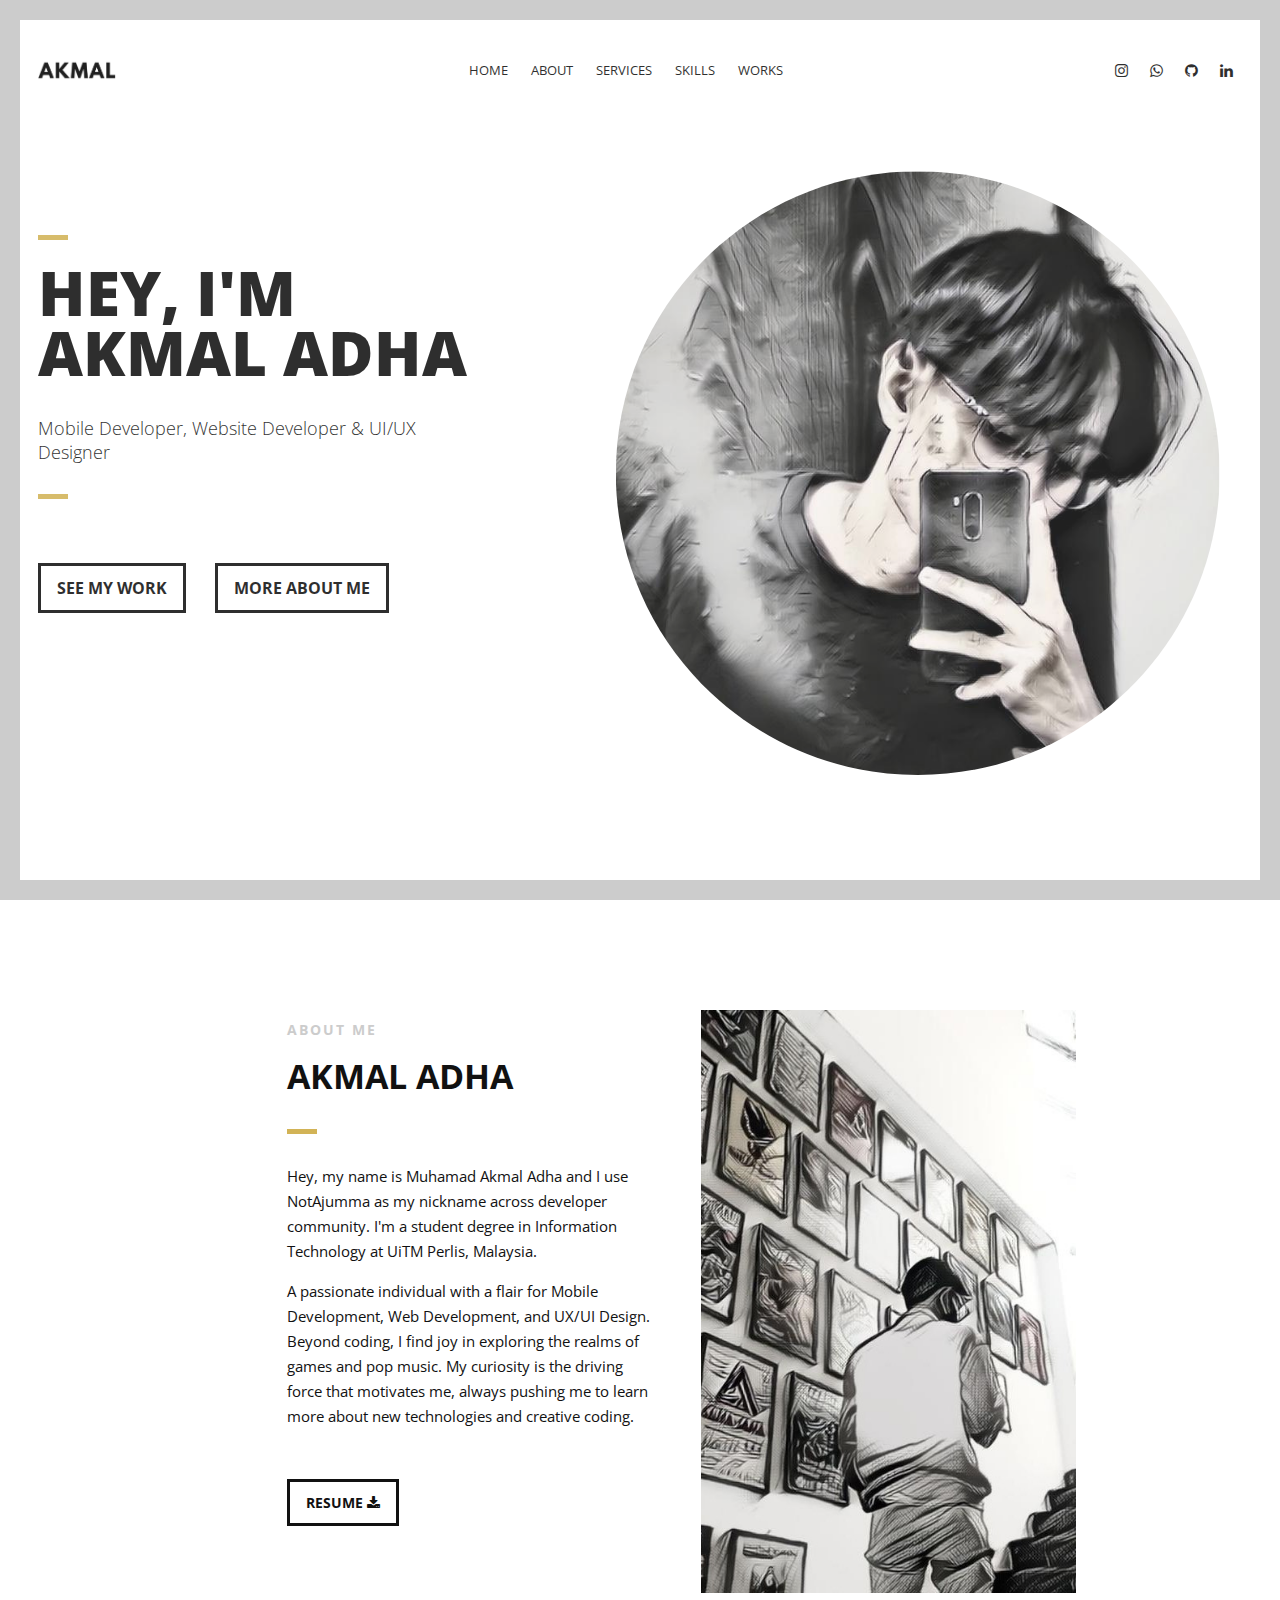
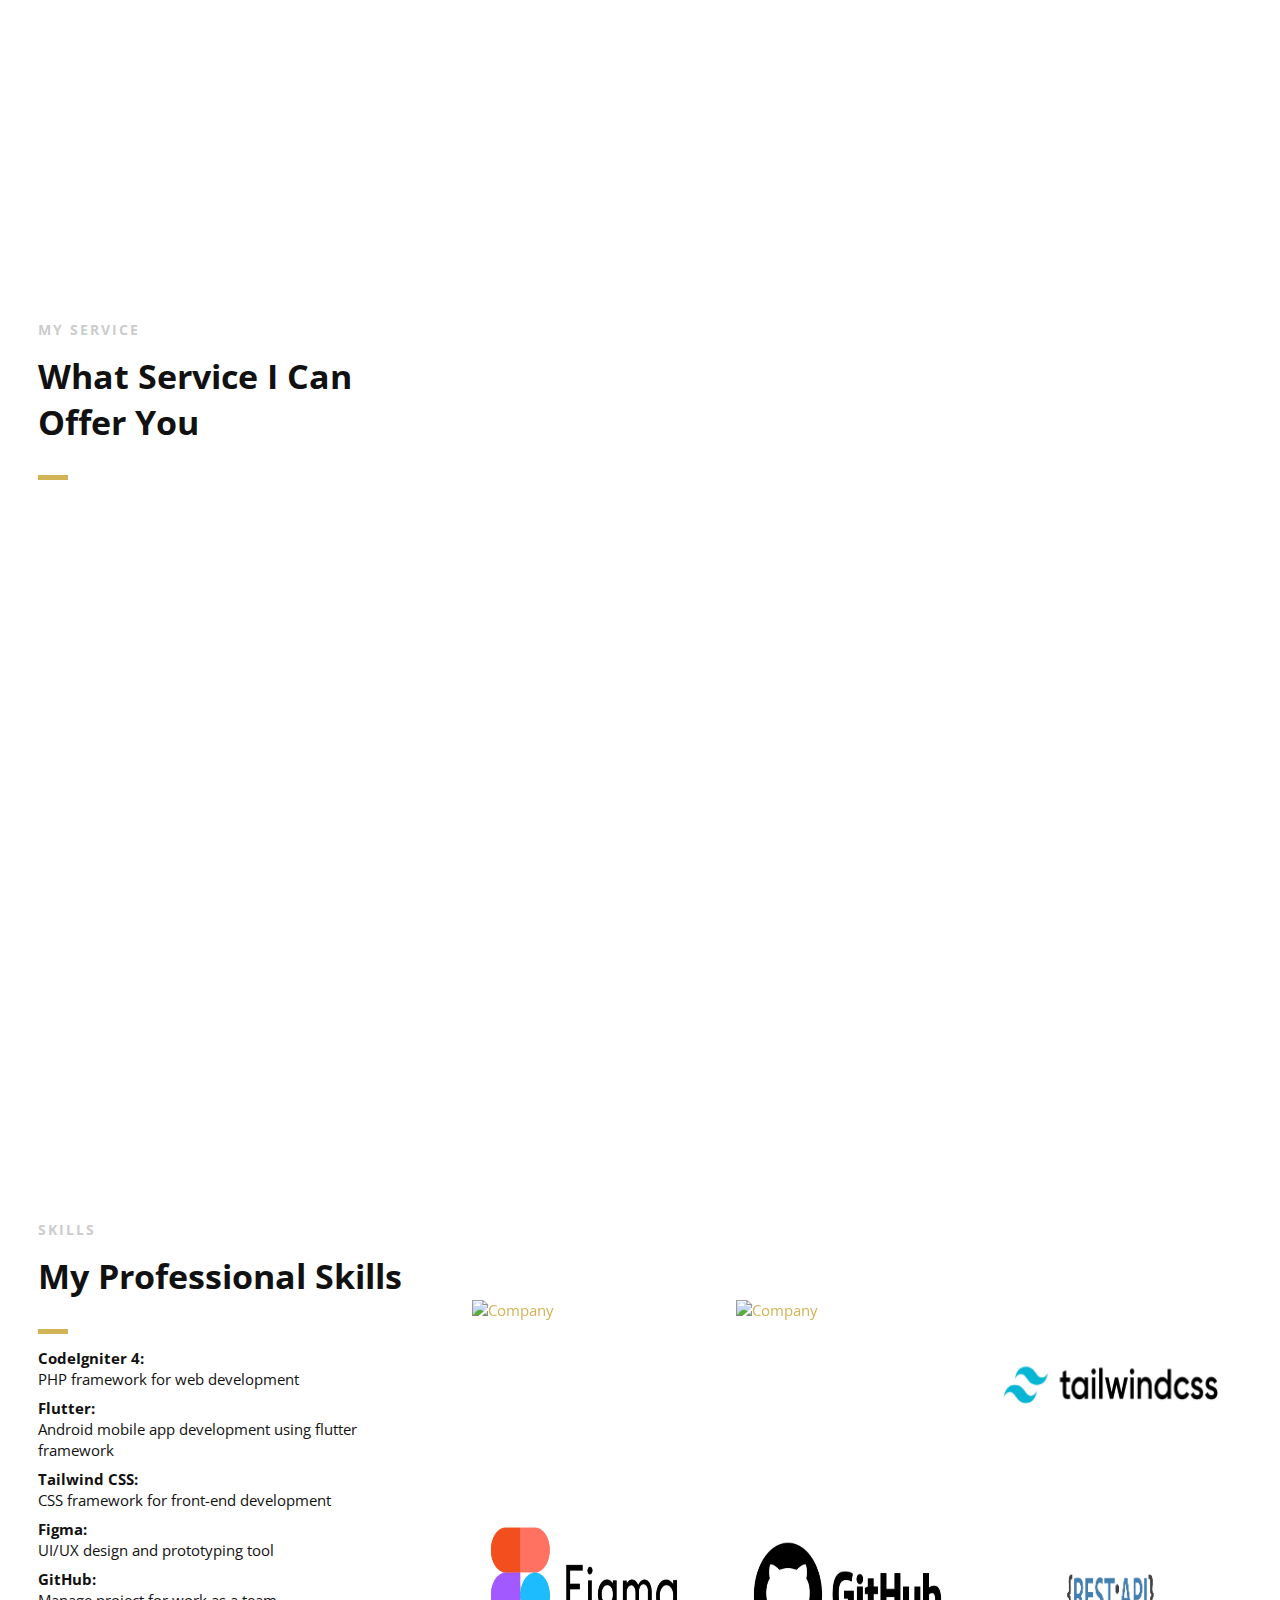
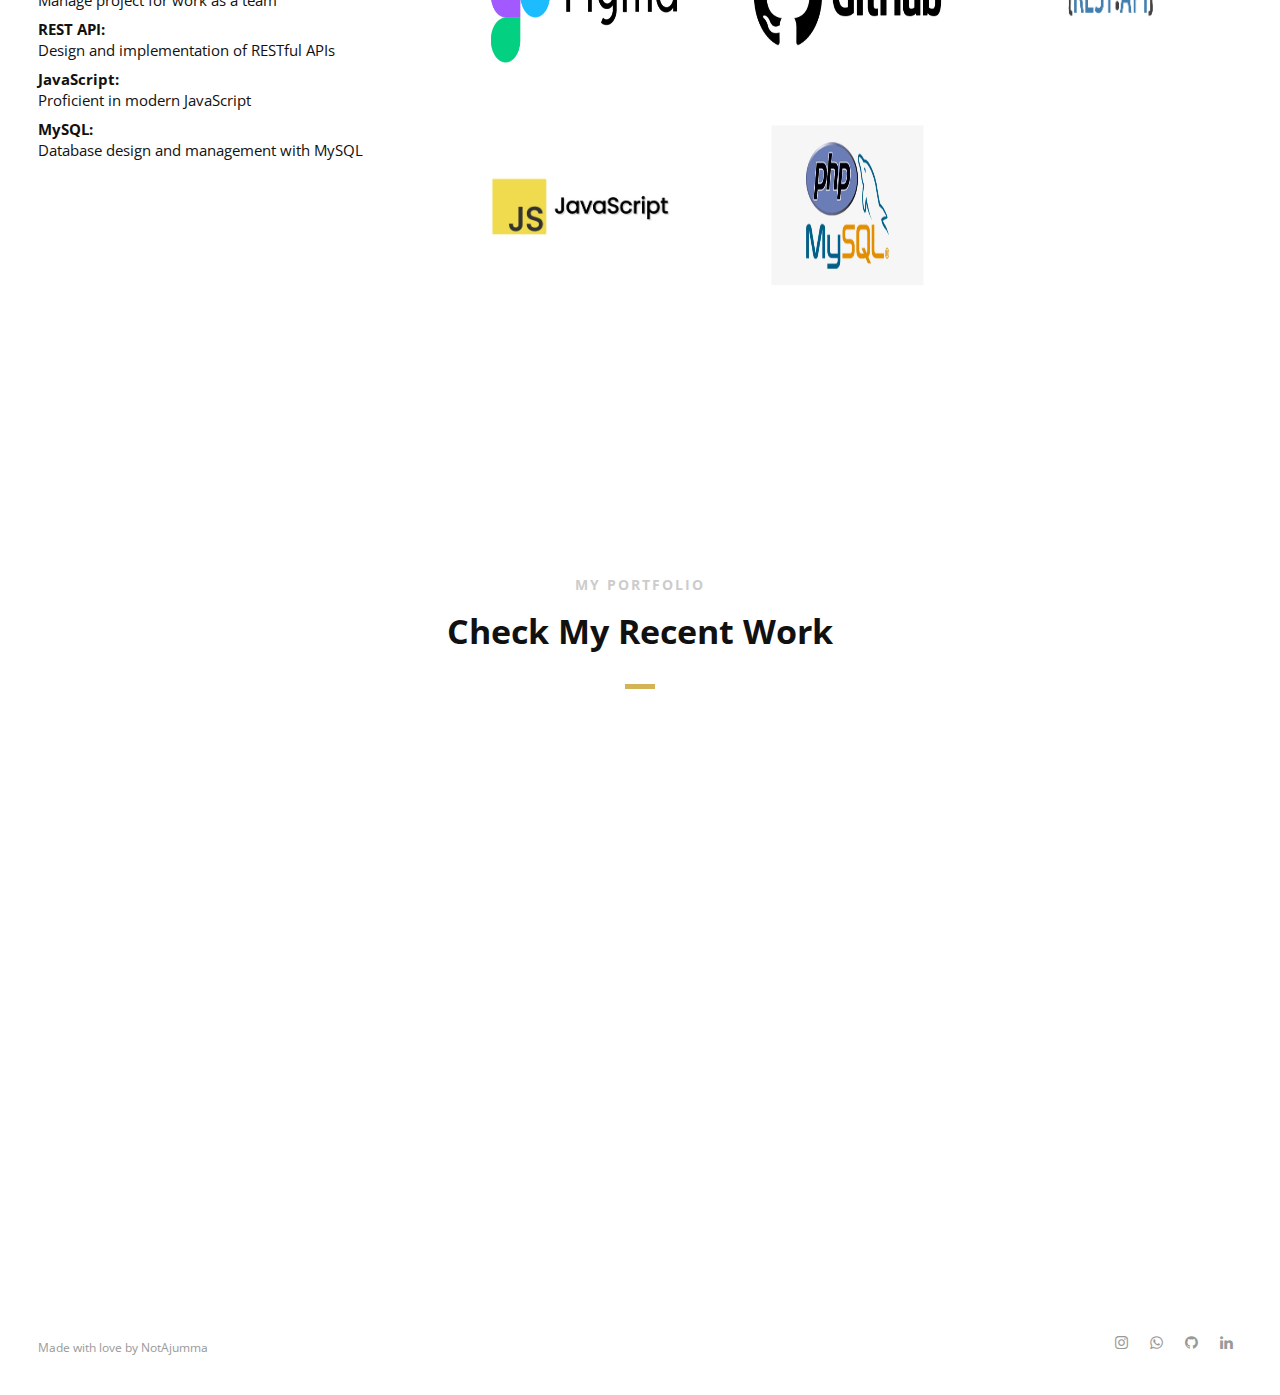
==== index.html @ bcce7d69 "update skill" ====
<!DOCTYPE html>
<html>
  <head lang="en">
    <meta charset="UTF-8" />

    <!--Page Title-->
    <title>Akmal Adha - Portfolio</title>

    <!--Meta Keywords and Description-->
    <meta name="keywords" content="" />
    <meta name="description" content="" />
    <meta
      name="viewport"
      content="width=device-width, initial-scale=1.0, user-scalable=no"
    />

    <!--Favicon-->
    <link rel="shortcut icon" href="images/favicon.ico" title="Favicon" />

    <!-- Main CSS Files -->
    <link rel="stylesheet" href="css/style.css" />

    <!-- Namari Color CSS -->
    <link rel="stylesheet" href="css/namari-color.css" />

    <!--Icon Fonts - Font Awesome Icons-->
    <link rel="stylesheet" href="css/font-awesome.min.css" />

    <!-- Animate CSS-->
    <link href="css/animate.css" rel="stylesheet" type="text/css" />

    <!--Google Webfonts-->
    <link
      href="https://fonts.googleapis.com/css?family=Open+Sans:400,300,600,700,800"
      rel="stylesheet"
      type="text/css"
    />
    <style>
      #banner,
      #about,
      #service,
      #skills,
      #works {
        height: 100vh;
      }

      .image-container {
        position: relative;
        overflow: hidden;
      }

      .image-overlay {
        position: absolute;
        top: 50%;
        left: 50%;
        transform: translate(-50%, -50%);
        opacity: 0;
        background-color: rgba(
          0,
          0,
          0,
          0.8
        ); /* Adjust background color and opacity as needed */
        padding: 120px;
        text-align: center;
        transition: opacity 0.3s ease-in-out;
      }

      .image-container:hover .image-overlay {
        opacity: 1;
      }

      .image-name {
        margin: 0;
        font-size: 18px;
        font-weight: bold;
        color: #ffffff; /* Adjust text color as needed */
      }
      .skills-list {
        list-style-type: none;
        padding: 0;
      }

      .skills-list li {
        display: flex;
        flex-direction: column;
        margin-bottom: 8px; /* Adjust the space between list items */
        line-height: 1.4; /* Adjust the space between words */
      }

      .skills-list li strong {
        font-weight: bold; /* Make the skill names bold */
      }

      .col-3 {
        position: relative;
      }

      .client-overlay {
        position: absolute;
        top: 50%;
        left: 50%;
        transform: translate(-50%, -50%);
        background-color: rgba(0, 0, 0, 0.871);
        color: white;
        text-align: center;
        opacity: 0;
        transition: opacity 0.3s ease-in-out;
        padding: 10px;
        box-sizing: border-box;
        width: 100%;
      }

      .col-3:hover .client-overlay {
        opacity: 1;
      }
    </style>
  </head>
  <body>
    <!-- Preloader -->
    <div id="preloader">
      <div id="status" class="la-ball-triangle-path">
        <div></div>
        <div></div>
        <div></div>
      </div>
    </div>
    <!--End of Preloader-->

    <div class="page-border" data-wow-duration="0.7s" data-wow-delay="0.2s">
      <div
        class="top-border wow fadeInDown animated"
        style="visibility: visible; animation-name: fadeInDown"
      ></div>
      <div
        class="right-border wow fadeInRight animated"
        style="visibility: visible; animation-name: fadeInRight"
      ></div>
      <div
        class="bottom-border wow fadeInUp animated"
        style="visibility: visible; animation-name: fadeInUp"
      ></div>
      <div
        class="left-border wow fadeInLeft animated"
        style="visibility: visible; animation-name: fadeInLeft"
      ></div>
    </div>

    <div id="wrapper">
      <header id="banner" class="scrollto clearfix" data-enllax-ratio=".5">
        <div id="header" class="nav-collapse">
          <div class="row clearfix">
            <div class="col-1">
              <!--Logo-->
              <div id="logo">
                <!--Logo that is shown on the banner-->
                <img
                  src="fonts/Akmal2.png"
                  id="banner-logo"
                  alt="Landing Page"
                />
                <!--End of Banner Logo-->

                <!--The Logo that is shown on the sticky Navigation Bar-->
                <img
                  src="images/logo-2.png"
                  id="navigation-logo"
                  alt="Landing Page"
                />
                <!--End of Navigation Logo-->
              </div>
              <!--End of Logo-->

              <aside>
                <!--Social Icons in Header-->
                <ul class="social-icons">
                  <li>
                    <a
                      target="_blank"
                      title="Instagram"
                      href="https://www.instagram.com/akmaladha_/"
                    >
                      <i class="fa fa-instagram fa-1x"></i
                      ><span>Instagram</span>
                    </a>
                  </li>
                  <li>
                    <a
                      target="_blank"
                      title="Whatsapp"
                      href="https://wa.me/601123053082"
                    >
                      <i class="fa fa-whatsapp fa-1x"></i><span>Whats App</span>
                    </a>
                  </li>
                  <li>
                    <a
                      target="_blank"
                      title="Github"
                      href="https://github.com/NotAjumma"
                    >
                      <i class="fa fa-github fa-1x"></i><span>GitHub</span>
                    </a>
                  </li>
                  <li>
                    <a
                      target="_blank"
                      title="Linkedin"
                      href="https://linkedin.com/in/muhammad-akmal-9124642a6"
                    >
                      <i class="fa fa-linkedin fa-1x"></i><span>LinkedIn</span>
                    </a>
                  </li>
                </ul>
                <!--End of Social Icons in Header-->
              </aside>

              <!--Main Navigation-->
              <nav id="nav-main">
                <ul>
                  <li>
                    <a href="#banner">Home</a>
                  </li>
                  <li>
                    <a href="#about">About</a>
                  </li>
                  <li>
                    <a href="#service">Services</a>
                  </li>
                  <li>
                    <a href="#skills">Skills</a>
                  </li>
                  <li>
                    <a href="#works">Works</a>
                  </li>
                </ul>
              </nav>
              <!--End of Main Navigation-->

              <div id="nav-trigger"><span></span></div>
              <nav id="nav-mobile"></nav>
            </div>
          </div>
        </div>
        <!--End of Header-->

        <!--Banner Content-->
        <div id="banner-content" class="row clearfix">
          <div class="col-38">
            <div class="section-heading">
              <h1>HEY, I'M AKMAL ADHA</h1>
              <h2>Mobile Developer, Website Developer & UI/UX Designer</h2>
            </div>

            <!--Call to Action-->
            <a href="#works" class="button">SEE MY WORK</a>
            <a href="#about" class="button" style="margin-left: 25px"
              >MORE ABOUT ME</a
            >
            <!--End Call to Action-->
          </div>
        </div>
        <!--End of Row-->
      </header>

      <!--Content Section-->
      <div id="about" class="scrollto clearfix">
        <div class="row no-padding-bottom clearfix">
          <!--Content Left Side-->
          <div class="col-5">
            <!--User Testimonial-->
            <blockquote class="testimonial text-right bigtest">
              <!-- <q
                >Lorem ipsum dolor sit amet, consectetur adipiscing elit, sed do
                eiusmod tempor incididunt ut labore et dolore magna aliqua</q
              >
              <footer>— John Doe, Happy Customer</footer> -->
            </blockquote>
            <!-- End of Testimonial-->
          </div>
          <!--End Content Left Side-->

          <!--Content of the Right Side-->
          <div class="col-3">
            <div class="section-heading">
              <h3>ABOUT ME</h3>
              <h2 class="section-title">AKMAL ADHA</h2>
              <p class="section-subtitle"></p>
            </div>
            <p>
              Hey, my name is Muhamad Akmal Adha and I use NotAjumma as my
              nickname across developer community. I'm a student degree in
              Information Technology at UiTM Perlis, Malaysia.
            </p>
            <p>
              A passionate individual with a flair for Mobile Development, Web
              Development, and UX/UI Design. Beyond coding, I find joy in
              exploring the realms of games and pop music. My curiosity is the
              driving force that motivates me, always pushing me to learn more
              about new technologies and creative coding.
            </p>
            <!-- Just replace the Video ID "UYJ5IjBRlW8" with the ID of your video on YouTube (Found within the URL) -->
            <a
              href="file/Resume-MuhamadAkmalAdha.pdf"
              target="_blank"
              class="button"
            >
              <!-- Specify the desired file name for the downloaded file -->
              RESUME
              <i class="fa fa-download" aria-hidden="true"></i>
            </a>
          </div>
          <!--End Content Right Side-->

          <div class="col-3">
            <img src="images/user-images/akmalberdiri2.jpeg" alt="About" />
          </div>
        </div>
      </div>
      <!--End of Content Section-->

      <!--Main Content Area-->
      <main id="content">
        <!--Introduction-->
        <section id="service" class="introduction scrollto">
          <div class="row clearfix">
            <div class="col-3">
              <div class="section-heading">
                <h3>MY SERVICE</h3>
                <h2 class="section-title">What Service I Can Offer You</h2>
                <p class="section-subtitle"></p>
              </div>
            </div>

            <div class="col-2-3">
              <!--Icon Block-->
              <div
                class="col-2 icon-block icon-top wow fadeInUp"
                data-wow-delay="0.1s"
              >
                <!--Icon-->
                <div class="icon">
                  <i class="fa fa-html5 fa-2x"></i>
                </div>
                <!--Icon Block Description-->
                <div class="icon-block-description">
                  <h4>Web Development</h4>
                  <p>
                    Utilizing the power of CodeIgniter 4 and API Rest, I
                    specialize in crafting robust and scalable web solutions,
                    ensuring efficiency and performance in every project.
                  </p>
                </div>
              </div>
              <!--End of Icon Block-->

              <!--Icon Block-->
              <div
                class="col-2 icon-block icon-top wow fadeInUp"
                data-wow-delay="0.3s"
              >
                <!--Icon-->
                <div class="icon">
                  <i class="fa fa-tablet fa-2x"></i>
                </div>
                <!--Icon Block Description-->
                <div class="icon-block-description">
                  <h4>Mobile Development</h4>
                  <p>
                    Proficient in Android app development using Flutter
                    framework, and integration with Firebase for real-time
                    database and authentication, creating dynamic and
                    cross-platform mobile applications.
                  </p>
                </div>
              </div>
              <!--End of Icon Block-->

              <!--Icon Block-->
              <div
                class="col-2 icon-block icon-top wow fadeInUp"
                data-wow-delay="0.5s"
              >
                <!--Icon-->
                <div class="icon">
                  <i class="fa fa-bolt fa-2x"></i>
                </div>
                <!--Icon Block Description-->
                <div class="icon-block-description">
                  <h4>UI/UX Design</h4>
                  <p>
                    Transforming ideas into visually appealing and user-friendly
                    interfaces using Figma, I focus on creating seamless and
                    delightful user experiences across various platforms.
                  </p>
                </div>
              </div>
              <!--End of Icon Block-->

              <!--Icon Block-->
              <div
                class="col-2 icon-block icon-top wow fadeInUp"
                data-wow-delay="0.5s"
              >
                <!--Icon-->
                <div class="icon">
                  <i class="fa fa-rocket fa-2x"></i>
                </div>
                <!--Icon Block Description-->
                <div class="icon-block-description">
                  <h4>Parallax Effect</h4>
                  <p>
                    Id porro tritani recusabo usu, eum intellegam consequuntur
                    et. Fugit debet ea sit, an pro nemore vivendum
                  </p>
                </div>
              </div>
              <!--End of Icon Block-->
            </div>
          </div>
        </section>
        <!--End of Introduction-->

        <!--Clients-->
        <section id="skills" class="scrollto clearfix">
          <div class="row clearfix">
            <div class="col-3">
              <div class="section-heading">
                <h3>SKILLS</h3>
                <h2 class="section-title">My Professional Skills</h2>
                <!-- <p class="section-subtitle"></p> -->
                <ul class="skills-list">
                  <li>
                    <strong>CodeIgniter 4:</strong> PHP framework for web
                    development
                  </li>
                  <li>
                    <strong>Flutter:</strong> Android mobile app development
                    using flutter framework
                  </li>
                  <li>
                    <strong>Tailwind CSS:</strong> CSS framework for front-end
                    development
                  </li>
                  <li>
                    <strong>Figma:</strong> UI/UX design and prototyping tool
                  </li>
                  <li>
                    <strong>GitHub:</strong> Manage project for work as a team
                  </li>
                  <li>
                    <strong>REST API:</strong> Design and implementation of
                    RESTful APIs
                  </li>
                  <li>
                    <strong>JavaScript:</strong> Proficient in modern JavaScript
                  </li>
                  <li>
                    <strong>MySQL:</strong> Database design and management with
                    MySQL
                  </li>
                </ul>
              </div>
            </div>

            <div class="col-2-3" style="margin-top: 70px">
              <a href="#" class="col-3">
                <img
                  src="https://logowik.com/content/uploads/images/codeigniter-new6422.logowik.com.webp"
                  alt="Company"
                  style="height: 170px"
                />
                <div class="client-overlay">
                  <span
                    >Codelgniter 4<br />
                    (Excellent)</span
                  >
                </div>
              </a>
              <a href="#" class="col-3">
                <img
                  src="https://docs.flutter.dev/assets/images/flutter-logo-sharing.png"
                  alt="Company"
                  style="height: 170px"
                />
                <div class="client-overlay">
                  <span
                    >FLutter<br />
                    (Intermediate)</span
                  >
                </div>
              </a>
              <a href="#" class="col-3">
                <img
                  src="images/skill-logo/tailwind.png"
                  alt="Company"
                  style="height: 170px"
                />
                <div class="client-overlay">
                  <span
                    >Tailwind CSS<br />
                    (Basic)</span
                  >
                </div>
              </a>

              <a href="#" class="col-3">
                <img
                  src="images/skill-logo/figma.png"
                  alt="Company"
                  style="height: 170px"
                />
                <div class="client-overlay">
                  <span
                    >Figma<br />
                    (Excellent)</span
                  >
                </div>
              </a>
              <a href="#" class="col-3">
                <img
                  src="images/skill-logo/github.jpg"
                  alt="Company"
                  style="height: 170px"
                />
                <div class="client-overlay">
                  <span
                    >GitHub<br />
                    (Excellent)</span
                  >
                </div>
              </a>
              <a href="#" class="col-3">
                <img
                  src="images/skill-logo/rest.png"
                  alt="Company"
                  style="height: 170px"
                />
                <div class="client-overlay">
                  <span
                    >Rest API<br />
                    (Intermediate)</span
                  >
                </div>
              </a>
              <a href="#" class="col-3">
                <img
                  src="images/skill-logo/js.jpg"
                  alt="Company"
                  style="height: 170px"
                />
                <div class="client-overlay">
                  <span
                    >Javascript<br />
                    (Excellent)</span
                  >
                </div>
              </a>
              <a href="#" class="col-3">
                <img
                  src="images/skill-logo/php.png"
                  alt="Company"
                  style="height: 170px"
                />
                <div class="client-overlay">
                  <span
                    >Php & MySQL<br />
                    (Excellent)</span
                  >
                </div>
              </a>
            </div>
          </div>
        </section>
        <!--End of Clients-->

        <!--Gallery-->

        <aside id="works" class="row text-center scrollto clearfix">
          <div class="row clearfixs">
            <div class="section-heading">
              <h3>MY PORTFOLIO</h3>
              <h2 class="section-title">Check My Recent Work</h2>
            </div>

            <a
              href="melody.html"
              class="col-3 wow fadeIn"
              data-wow-delay="0.1s"
              target="_blank"
              style="background-color: #520c60; padding: 20px 0"
            >
              <div class="image-container">
                <img
                  src="images/logo_work/melody.png"
                  style="height: 203px"
                  alt="Landing Page"
                />
                <div class="image-overlay">
                  <p class="image-name">Melody</p>
                </div>
              </div>
            </a>

            <a
              href="smashon.html"
              target="_blank"
              class="col-3 wow fadeIn"
              data-wow-delay="0.1s"
              style="background-color: #9881f5; padding: 20px 0"
            >
              <div class="image-container">
                <img
                  src="images/logo_work/smashon.png"
                  style="height: 203px"
                  alt="Landing Page"
                />
                <div class="image-overlay">
                  <p class="image-name">SmashON</p>
                </div>
              </div>
            </a>
            <a
              href="swiftstay.html"
              target="_blank"
              class="col-3 wow fadeIn"
              data-wow-delay="0.1s"
              style="background-color: #77eb73; padding: 20px 0"
            >
              <div class="image-container">
                <img
                  src="images/logo_work/swiftstay.png"
                  style="height: 203px"
                  alt="Landing Page"
                />
                <div class="image-overlay">
                  <p class="image-name">SwiftStay</p>
                </div>
              </div>
            </a>
          </div>
        </aside>
        <!--End of Gallery-->
      </main>
      <!--End Main Content Area-->

      <!--Footer-->
      <footer id="landing-footer" class="clearfix">
        <div class="row clearfix">
          <p id="copyright" class="col-2">
            Made with love by
            <a href="https://www.shapingrain.com">NotAjumma</a>
          </p>

          <!--Social Icons in Footer-->
          <ul class="col-2 social-icons">
            <li>
              <a
                target="_blank"
                title="Facebook"
                href="https://www.instagram.com/akmaladha_/"
              >
                <i class="fa fa-instagram fa-1x"></i><span>Instagram</span>
              </a>
            </li>
            <li>
              <a
                target="_blank"
                title="Twitter"
                href="https://wa.me/601123053082"
              >
                <i class="fa fa-whatsapp fa-1x"></i><span>Whats App</span>
              </a>
            </li>
            <li>
              <a
                target="_blank"
                title="Google+"
                href="https://github.com/NotAjumma"
              >
                <i class="fa fa-github fa-1x"></i><span>GitHub</span>
              </a>
            </li>

            <li>
              <a
                target="_blank"
                title="Linkedin"
                href="https://linkedin.com/in/muhammad-akmal-9124642a6"
              >
                <i class="fa fa-linkedin fa-1x"></i><span>LinkedIn</span>
              </a>
            </li>
          </ul>
          <!--End of Social Icons in Footer-->
        </div>
      </footer>
      <!--End of Footer-->
    </div>

    <!-- Include JavaScript resources -->
    <script src="js/jquery.1.8.3.min.js"></script>
    <script src="js/wow.min.js"></script>
    <script src="js/featherlight.min.js"></script>
    <script src="js/featherlight.gallery.min.js"></script>
    <script src="js/jquery.enllax.min.js"></script>
    <script src="js/jquery.scrollUp.min.js"></script>
    <script src="js/jquery.easing.min.js"></script>
    <script src="js/jquery.stickyNavbar.min.js"></script>
    <script src="js/jquery.waypoints.min.js"></script>
    <script src="js/images-loaded.min.js"></script>
    <script src="js/lightbox.min.js"></script>
    <script src="js/site.js"></script>
  </body>
</html>
---- css/style.css ----
/* Namari Landing Page v.1.1.0 Style Index - a free landing page by shapingrain.com

1. Default and Reset styles
- 1.1 Input Elements
2. Global elements
- 2.1 Header
- 2.2 Logo
- 2.3 Buttons
- 2.4 Navigation
- 2.5 Social Elements
- 2.6 Images
3. Fonts and Headings
4. Banner
- 4.1 SignUp Form
5. Content Elements
- 5.1 Icons
- 5.2 Parallax Elements
- 5.3 Divider
6. Landing Page Sections
- 6.1 Features
- 6.2 Testimonials
- 6.3 Gallery
- 6.4 Video
- 6.5 Clients
- 6.6 Pricing Table
7. Footer


/*------------------------------------------------------------------------------------------*/
/* 1. Defaults & Reset of specific styles across browsers */
/*------------------------------------------------------------------------------------------*/

*, *:before, *:after {
    -webkit-box-sizing: border-box;
    -moz-box-sizing: border-box;
    box-sizing: border-box;
}

body, div, dl, dt, dd, ul, ol, li, h1, h2, h3, h4, h5, h6, pre, form, blockquote, th, td {
    margin: 0;
    padding: 0;
    direction: ltr;
}

body {
    margin: 0;
    padding: 0;
    -webkit-font-smoothing: antialiased;
    overflow-x: hidden;
}

p {
    line-height: 25px;
}

.row img {
    height: auto;
    max-width: 100%;
}

a {
    text-decoration: none;
    line-height: inherit;
    -webkit-transition: opacity 0.3s ease-out;
    -moz-transition: opacity 0.3s ease-out;
    -o-transition: opacity 0.3s ease-out;
    transition: opacity 0.3s ease-out;
}

iframe {
    border: 0 !important;
}

.parallax-window {
    min-height: 400px;
    background: transparent;
}

figure {
    margin: 0;
}

/* Page Border */

.page-border {
    position: fixed;
    z-index: 999999;
    pointer-events: none;
}

.page-border .bottom-border, .page-border .left-border, .page-border .right-border, .page-border .top-border {
    background: #f3f3ef;
    position: fixed;
    z-index: 9999;
}

.page-border > .top-border, .page-border > .right-border, .page-border > .bottom-border, .page-border > .left-border {
    padding: 11px;
    background: #ccc;
}

.page-border .bottom-border, .page-border .top-border {
    width: 100%;
    padding: 10px;
    left: 0;
}

.page-border .left-border, .page-border .right-border {
    padding: 10px;
    height: 100%;
    top: 0;
}

.page-border .top-border {
    top: 0;
}

.page-border .right-border {
    right: 0;
}

.page-border .bottom-border {
    bottom: 0;
}

.page-border .left-border {
    left: 0;
}

#wrapper {
    margin:0 15px;
    padding: 15px 0;
    position: relative;
}


/* --------- 1.1 Input Elements ---------- */

input, textarea {
    border: 1px solid #e1e1e1;
    padding: 10px;
    -webkit-transition: all .3s linear;
    -moz-transition: all .3s linear;
    transition: all .3s linear;
    border-radius: 3px;
}

input {
    height: 40px;
    margin: 3px 0;
    outline: none;
    line-height: normal;
    font-size: 14px;
}

input[type="submit"] {
    cursor: pointer;
    border-style: solid;
    border-width: 2px;
    padding-top: 0;
    padding-bottom: 0;
}

select {
    border: 1px solid #e1e1e1;
    height: 40px;
    padding: 5px;
}

input:focus, textarea:focus {
    box-shadow: inset 0 1px 3px rgba(0, 0, 0, 0.1);
}

*:focus {
    outline: none;
}

/*------------------------------------------------------------------------------------------*/
/* 2. Layout Elements */
/*------------------------------------------------------------------------------------------*/

section {
    clear: both;
    overflow: hidden;
}

/* Rows and Columns */

.row {
    max-width: 1245px;
    margin: 0 auto;
    padding: 75px 0;
    position: relative;
}

.no-padding-bottom .row, .no-padding-bottom div, .no-padding-bottom.row {
    padding-bottom: 0;
}

.no-padding-top.row, .no-padding-top div {
    padding-top: 0;
}

.big-padding-top {
    padding-top: 75px !important;
}

.big-padding-bottom {
    padding-bottom: 85px !important;
}

/* Targets all elements */

[class*='col-'] {
    float: left;
    padding: 20px;
}

#clients .col-2-3 [class*='col-'] {
    padding: 0;
}

/* Clearfix */

.clearfix:after {
    content: "";
    display: table;
    clear: both;
}

/* Main Widths */

.col-1 {
    width: 100%;
}

.col-2 {
    width: 50%;
}

.col-3 {
    width: 33.33%;
}

.col-4 {
    width: 25%;
}

.col-5 {
    width: 20%;
}

.col-6 {
    width: 16.6666666667%;
}

.col-7 {
    width: 14.2857142857%;
}

.col-8 {
    width: 12.5%;
}

.col-9 {
    width: 11.1111111111%;
}

.col-10 {
    width: 10%;
}

.col-11 {
    width: 9.09090909091%;
}

.col-12 {
    width: 8.33%;
}

.col-2-3 {
    width: 66.66%;
}

.col-3-4 {
    width: 75%;
}

.col-9-10 {
    width: 90%;
}

/* Golden Ratio */
.col-61 {
    width: 61.8%;
}

.col-38 {
    width: 38.2%;
}

/* --------- 2.1 Header --------- */

#header {
    height: 71px !important;
    overflow: visible;
    z-index: 9999;
    width: 100%;
    position: absolute !important;
}

#header .row {
    padding: 0;
}

#header aside {
    text-align: right;
}

#header ul {
    text-align: center;
}

#header li {
    display: inline-block;
    list-style: none;
    margin: 0;
}

/* --------- 2.2 Logo ---------- */

#logo {
    float: left;
    height: 71px;
    line-height: 66px;
    margin-right: 15px;
}

#logo h1, #logo h2 {
    display: inline-block;
}

#banner #logo h1 {
    font-size: 28px;
    margin-right: 10px;
    font-weight: 900;
    padding: 0;
}

#logo h2 {
    font-size: 18px;
    padding: 0;
}

#logo img {
    max-height: 22px;
    vertical-align: middle;
    margin-right: 15px;
}

#navigation-logo {
    display: none;
}

.nav-solid #logo #banner-logo {
    display: none;
}

.nav-solid #logo #navigation-logo {
    display: inline-block;
}

/* --------- 2.3 Buttons ---------- */

.call-to-action {
    padding: 35px 0 35px 0;
}

/*Style*/

.button {
    font-size: 16px;
    margin: 35px 0;
    padding: 11px 16px;
    -webkit-transition: all .3s linear;
    -moz-transition: all .3s linear;
    transition: all .3s linear;
    display: inline-block;
    border-width: 3px;
    border-style: solid;
}

/* Play Button */

#video-section {
    position:relative;
}

.play-video {
    height:110px;
    position:absolute;
    top:50%;
    margin-top:-110px;
    width:100%;
}

.play-icon {
    display: inline-block;
    font-size: 0px;
    cursor: pointer;
    margin: 45px auto;
    width: 110px;
    height: 110px;
    border-radius: 50%;
    text-align: center;
    position: relative;
    z-index: 1;
}

.play-icon:after {
    pointer-events: none;
    position: absolute;
    width: 100%;
    height: 100%;
    border-radius: 50%;
    content: '';
    -webkit-box-sizing: content-box;
    -moz-box-sizing: content-box;
    box-sizing: content-box;
}

.play-icon:before {
    font-family: 'fontawesome';
    content: '\f144';
    speak: none;
    font-size: 74px;
    line-height: 110px;
    font-style: normal;
    font-weight: normal;
    font-variant: normal;
    text-transform: none;
    display: block;
    -webkit-font-smoothing: antialiased;
    color:#fff;
}

.play-video .play-icon {
    background: rgba(255, 255, 255, 0.5);
    -webkit-transition: -webkit-transform ease-out 0.3s, background 0.4s;
    -moz-transition: -moz-transform ease-out 0.3s, background 0.4s;
    transition: transform ease-out 0.3s, background 0.4s;
}

.play-video .play-icon:after {
    top: 0;
    left: 0;
    padding: 0;
    z-index: -1;
    box-shadow: 0 0 0 2px rgba(255, 255, 255, 0.1);
    opacity: 0;
    -webkit-transform: scale(0.9);
    -moz-transform: scale(0.9);
    -ms-transform: scale(0.9);
    transform: scale(0.9);
}

.play-video .play-icon:hover {
    background: rgba(255, 255, 255, 0.05);
    -webkit-transform: scale(0.93);
    -moz-transform: scale(0.93);
    -ms-transform: scale(0.93);
    transform: scale(0.93);
    color: #fff;
}


/* --------- 2.4 Navigation ---------- */

#header {
    font-size: 13px;
}

#header aside {
    float: right;
}

#header nav ul {
    text-transform: uppercase;

}

#header nav a {
    height: 71px;
    line-height: 71px;
    display: block;
    padding: 0 10px;
}

#header nav a:hover {
    opacity: 0.6;
}

/*Navigation Solid*/

#header.nav-solid [class*='col-'] {
    padding: 0 20px;
}

#header.nav-solid {
    background: #fff;
    box-shadow: 2px 0px 3px rgba(0, 0, 0, 0.2);
    position: fixed !important;
    left:0;
}

#header.nav-solid nav a {
    border-bottom: 3px solid;
    border-color: #fff;
    -webkit-transition: all 0.3s ease-out;
    -moz-transition: all 0.3s ease-out;
    -o-transition: all 0.3s ease-out;
    transition: all 0.3s ease-out;
}

#header.nav-solid nav a:hover {
    opacity: 1;
}

/* Social Elements when Solid*/

#header.nav-solid .social-icons a {
    -webkit-transition: all 0.3s ease-out;
    -moz-transition: all 0.3s ease-out;
    -o-transition: all 0.3s ease-out;
    transition: all 0.3s ease-out;
    opacity: 0.5;
}

#header.nav-solid .social-icons a:hover {
    opacity: 1;
    color: #e4473c;
}

/* Responsive Nav Styling */

#nav-trigger {
    display: none;
    text-align: right;
}

#nav-trigger span {
    display: inline-block;
    width: 38px;
    height: 71px;
    color: #111;
    cursor: pointer;
    text-transform: uppercase;
    font-size: 22px;
    text-align: center;
    border-top-right-radius: 5px;
    border-top-left-radius: 5px;
    -webkit-transition: all 0.3s ease-out;
    -moz-transition: all 0.3s ease-out;
    -o-transition: all 0.3s ease-out;
    transition: all 0.3s ease-out;
}

#nav-trigger span:after {
    font-family: "fontAwesome";
    display: inline-block;
    width: 38px;
    height: 71px;
    line-height: 75px;
    text-align: center;
    content: "\f0c9";
    border-top-right-radius: 5px;
    border-top-left-radius: 5px;
}

#nav-trigger span.open:after {
    content: "\f00d";
}

#nav-trigger span:hover, .nav-solid #nav-trigger span.open:hover, .nav-solid #nav-trigger span:hover {
    opacity: 0.6;
}

#nav-trigger span.open, #nav-trigger span.open:hover {
    color: #111;
}

.nav-solid #nav-trigger span.open:hover {
    color: #999;
}

.nav-solid #nav-trigger span {
    color: #999;
    opacity: 1;
}

nav#nav-mobile {
    position: relative;
    display: none;
}

nav#nav-mobile ul {
    display: none;
    list-style-type: none;
    position: absolute;
    left: 0;
    right: 0;
    margin-left: -20px;
    margin-right: -20px;
    padding-top: 10px;
    padding-bottom: 10px;
    text-align: center;
    background-color: #fff;
    box-shadow: 0 5px 3px rgba(0, 0, 0, 0.2);
}

nav#nav-mobile ul:after {
    display: none;
}

nav#nav-mobile li {
    margin: 0 20px;
    float: none;
    text-align: left;
    border-bottom: 1px solid #e1e1e1;
}

nav#nav-mobile li:last-child {
    border-bottom: none;
}

.nav-solid nav#nav-mobile li {
    border-top: 1px solid #e1e1e1;
    border-bottom: none;
}

nav#nav-mobile a {
    display: block;
    padding: 12px 0;
    color: #333;
    width: 100%;
    height: auto;
    line-height: normal;
    display: block;
    border-bottom: none !important;
    -webkit-transition: all 0.3s ease-out;
    -moz-transition: all 0.3s ease-out;
    -o-transition: all 0.3s ease-out;
    transition: all 0.3s ease-out;
}

nav#nav-mobile a:hover {
    background: #fafafa;
    opacity: 1;
}

/* --------- 2.5 Social Elements ---------- */

#header .col-4 {
    text-align: right;
}

.social-icons {
    display: inline-block;
    list-style: none;
}

.social-icons a {
    display: inline-block;
    width: 32px;
    text-align: center;
}

.social-icons a:hover {
    opacity: 0.7;
}

.social-icons span {
    display: none;
}

#header .social-icons {
    margin-top: 27px;
}

/* --------- 2.6 Images ---------- */

/*Alignment*/

img {
    vertical-align: top;
}

.image-center {
    display: block;
    margin: 0 auto;
}

a img {
    border: none;
    -webkit-transition: all 0.3s ease-out;
    -moz-transition: all 0.3s ease-out;
    -o-transition: all 0.3s ease-out;
    transition: all 0.3s ease-out;
    -webkit-backface-visibility: hidden;
}

a img:hover {
    opacity: 0.7;
}

/*------------------------------------------------------------------------------------------*/
/* 3. Fonts */
/*------------------------------------------------------------------------------------------*/

h1 {
    padding: 20px 0;
}

h2 {
    padding: 14px 0;
}

h3 {
    padding: 10px 0;
}

h4 {
    padding: 7px 0;
}

h5 {
    padding: 7px 0;
}

h6 {
    padding: 7px 0;
}

/* Text Alignment */

.text-left {
    text-align: left;
}

.text-center {
    text-align: center;
}

.text-right {
    text-align: right;
}

/* Section Headings */

.section-heading {
    padding: 0 0 15px 0;
}

.section-subtitle {
    font-size: 18px;
    padding-top: 0;
}

.section-heading h3 {
    font-size: 14px;
    font-weight: bold;
    color: #ccc;
    letter-spacing: 2px;
    padding-bottom: 0;
}

/*------------------------------------------------------------------------------------------*/
/* 4. Banner */
/*------------------------------------------------------------------------------------------*/

#banner {
    background-size: cover;
}

#banner-content.row {
    padding-top: 170px;
    padding-bottom: 100px;
}

#banner h1 {
    padding-top: 5%;
}

#banner .section-heading:before {
    content: "";
    display: block;
    width: 30px;
    height: 5px;
    margin-top: 30px;
}



/*------------------------------------------------------------------------------------------*/
/* 5. Content Elements */
/*------------------------------------------------------------------------------------------*/

/* --------- 5.1 Icons ---------- */

/*Font Icon sizes*/

.fa-1x {
    font-size: 15px !important;
}

/*Icon Block*/

.icon-block {
    position: relative;
}

.icon-block h4 {
    font-weight: bold;
    padding-top: 0;
}

.icon-block .icon {
    position: absolute;
}

.icon-block p {
    margin-top: 0;
}

/* Icon Left*/

.icon-left .icon {
    left: 15;
}

.icon-left .icon-block-description {
    padding-left: 53px;
}

/* Icon Right */

.icon-right .icon {
    right: 15;
}

.icon-right .icon-block-description {
    padding-right: 53px;
}

/* Icon Above */

.icon-top {
    display: block;
}

.icon-top .icon {
    position: relative;
    display: block;
}

.icon-top .icon-block-description {
    padding-top: 25px;
}

/* --------- 5.2 Parallax Elements ---------- */

.banner-parallax-1, .banner-parallax-2, .banner-parallax-3 {
    min-height: 350px;
}

/* --------- 5.3 Divider ---------- */

.divider {
    position: relative;
    width: 40%;
    height: 20px;
    line-height: 20px;
    margin: 10px auto 5px auto;
    clear: both;
    text-align: center;
}

.divider-inner {
    position: absolute;
    height: 1px;
    width: 100%;
    top: 50%;
    margin-top: -1px;
    border-top: 1px solid;
    border-color: #e1e1e1;
}

.divider i {
    background: #fff;
    position: relative;
    top: -11px;
    padding: 0 5px 0 5px;
    color: #e1e1e1;
}

/*------------------------------------------------------------------------------------------*/
/* 6. Landing Page Sections */
/*------------------------------------------------------------------------------------------*/

/* --------- 6.1 Introduction ---------- */

.introduction img.featured {
    padding: 55px 0 0 0;
}

/* --------- 6.2 Features ---------- */

.features.row {
    padding-left: 5%;
    padding-right: 5%;
}

.features div:nth-child(4) {
    clear: both;
}

/* --------- 6.3 Testimonials ---------- */

.testimonial {
    padding: 15px;
}

blockquote {
    position: relative;
}

.testimonial img {
    max-height: 120px;
    border-radius: 250em;
}

.testimonial footer {
    padding-top: 12px;
}

/* Style Classic - Avatar above Testimonial */

.testimonial.classic img {
    display: inline-block;
    margin-bottom: 25px;
}

.testimonial.classic q {
    display: block;
}

.testimonial.classic footer:before {
    display: block;
    content: "";
    width: 30px;
    height: 4px;
    margin: 10px auto 15px auto;
}

/* Style Big */

.testimonial.bigtest {
    padding-top: 0;
}

.testimonial.bigtest q {
    font-size: 22px;
}

/* --------- 6.4 Gallery ---------- */

#gallery img {
    max-height: 300px;
}

#gallery [class*='col-'] {
    padding: 0;
}

#gallery a {
    display: inline-block;
    position: relative;
    overflow: hidden;
}

#gallery a:hover img {
    opacity: 0.15;
    -moz-backface-visibility: hidden;
}

#gallery a:before {
    font-size: 2.2em;
    font-style: normal;
    font-weight: normal;
    text-align: center;
    content: "+";
    width: 70px;
    height: 70px;
    border-radius: 100em;
    display: block;
    position: absolute;
    top: 55%;
    left: 50%;
    line-height: 72px;
    margin: -35px 0 0 -35px;
    opacity: 0;
    -webkit-transition: all .2s linear;
    -moz-transition: all .2s linear;
    transition: all .2s linear;
    vertical-align: middle;
}

#gallery a:hover:before {
    opacity: 1;
    top: 50%;
    left: 50%;
}

/**
 * Featherlight – ultra slim jQuery lightbox
 * Version 1.3.3 - http://noelboss.github.io/featherlight/
 *
 * Copyright 2015, Noël Raoul Bossart (http://www.noelboss.com)
 * MIT Licensed.
**/
@media all {
    .featherlight {
        display: none;

        /* dimensions: spanning the background from edge to edge */
        position: fixed;
        top: 0;
        right: 0;
        bottom: 0;
        left: 0;
        z-index: 2147483647; /* z-index needs to be >= elements on the site. */

        /* position: centering content */
        text-align: center;

        /* insures that the ::before pseudo element doesn't force wrap with fixed width content; */
        white-space: nowrap;

        /* styling */
        cursor: pointer;
        background: #333;
        /* IE8 "hack" for nested featherlights */
        background: rgba(0, 0, 0, 0);
    }

    /* support for nested featherlights. Does not work in IE8 (use JS to fix) */
    .featherlight:last-of-type {
        background: rgba(0, 0, 0, 0.8);
    }

    .featherlight:before {
        /* position: trick to center content vertically */
        content: '';
        display: inline-block;
        height: 100%;
        vertical-align: middle;
        margin-right: -0.25em;
    }

    .featherlight .featherlight-content {

        /* position: centering vertical and horizontal */
        text-align: left;
        vertical-align: middle;
        display: inline-block;

        /* dimensions: cut off images */
        overflow: auto;
        padding: 25px 0;
        border-bottom: 25px solid transparent;

        /* dimensions: handling small or empty content */
        min-width: 30%;

        /* dimensions: handling large content */
        margin-left: 5%;
        margin-right: 5%;
        max-height: 95%;

        /* styling */
        cursor: auto;

        /* reset white-space wrapping */
        white-space: normal;
    }

    /* contains the content */
    .featherlight .featherlight-inner {
        /* make sure its visible */
        display: block;
    }

    .featherlight .featherlight-close-icon {
        /* position: centering vertical and horizontal */
        position: absolute;
        z-index: 9999;
        top: 25px;
        right: 25px;

        /* dimensions: 25px x 25px */
        line-height: 25px;
        width: 25px;

        /* styling */
        cursor: pointer;
        text-align: center;
        color: #fff;
        font-family: "fontawesome";
        font-size: 22px;
        opacity: 0.5;
        -webkit-transition: all 0.3s ease-out;
        -moz-transition: all 0.3s ease-out;
        -o-transition: all 0.3s ease-out;
        transition: all 0.3s ease-out;
    }

    .featherlight .featherlight-close-icon:hover {
        opacity: 1;
    }

    .featherlight .featherlight-image {
        /* styling */
        max-height: 100%;
        max-width:100%;
    }

    .featherlight-iframe .featherlight-content {
        /* removed the border for image croping since iframe is edge to edge */
        border-bottom: 0;
        padding: 0;
    }

    .featherlight iframe {
        /* styling */
        border: none;
    }
}

/* handling phones and small screens */
@media only screen and (max-width: 1024px) {
    .featherlight .featherlight-content {
        /* dimensions: maximize lightbox with for small screens */
        margin-left: 10px;
        margin-right: 10px;
        max-height: 98%;

        padding: 10px 10px 0;
        border-bottom: 10px solid transparent;
    }

}

/* Gallery Styling */
@media all {
    .featherlight-next,
    .featherlight-previous {
        font-family: "fontawesome";
        font-size: 22px;
        display: block;
        position: absolute;
        top: 25px;
        right: 0;
        bottom: 0;
        left: 80%;
        cursor: pointer;
        /* preventing text selection */
        -webkit-touch-callout: none;
        -webkit-user-select: none;
        -khtml-user-select: none;
        -moz-user-select: none;
        -ms-user-select: none;
        user-select: none;
        /* IE9 hack, otherwise navigation doesn't appear */
        background: rgba(0, 0, 0, 0);
        -webkit-transition: all 0.3s ease-out;
        -moz-transition: all 0.3s ease-out;
        -o-transition: all 0.3s ease-out;
        transition: all 0.3s ease-out;
    }

    .featherlight-previous {
        left: 0;
        right: 80%;
    }

    .featherlight-next span,
    .featherlight-previous span {
        display: inline-block;
        opacity: 0.3;
        position: absolute;
        top: 50%;
        width: 100%;
        font-size: 80px;
        line-height: 80px;

        /* center vertically */
        margin-top: -40px;
        color: #fff;
        font-style: normal;
        font-weight: normal;
        -webkit-transition: all 0.3s ease-out;
        -moz-transition: all 0.3s ease-out;
        -o-transition: all 0.3s ease-out;
        transition: all 0.3s ease-out;
    }

    .featherlight-next span {
        text-align: right;
        left: auto;
        right: 7%;
    }

    .featherlight-previous span {
        text-align: left;
        left: 7%;
    }

    .featherlight-next:hover span,
    .featherlight-previous:hover span {
        display: inline-block;
        opacity: 1;
    }

    /* Hide navigation while loading */
    .featherlight-loading .featherlight-previous, .featherlight-loading .featherlight-next {
        display: none;
    }
}

/* Always display arrows on touch devices */
@media only screen and (max-device-width: 1024px) {
    .featherlight-next:hover,
    .featherlight-previous:hover {
        background: none;
    }

    .featherlight-next span,
    .featherlight-previous span {
        display: block;
    }
}

/* handling phones and small screens */
@media only screen and (max-width: 1024px) {
    .featherlight-next,
    .featherlight-previous {
        top: 10px;
        right: 10px;
        left: 85%;
    }

    .featherlight-previous {
        left: 10px;
        right: 85%;
    }

    .featherlight-next span,
    .featherlight-previous span {
        margin-top: -30px;
        font-size: 40px;
    }
}

/* --------- 6.5 Video ---------- */

#video-box {
    color:#fff;
    position:relative;
    overflow:hidden;
    text-align:center;
}

.video_container, .easyContainer {
    position: relative;
    padding-bottom: 56.25%; /* 16/9 ratio */
    margin: 0;
    padding-top: 0; /* IE6 workaround*/
    height: 0;
    overflow: hidden;
}

.video_container iframe, .video_container object, .video_container embed {
    position: absolute;
    top: 0;
    left: 0;
    width: 100% !important;
    height: 100% !important;
}

.slvj-lightbox iframe, .slvj-lightbox object, .slvj-lightbox embed {
    width: 100% !important;
    height: 529px !important;
}

.videojs-background-wrap {
    overflow: hidden;
    position: absolute;
    height: 100%;
    width: 100%;
    top: 0;
    left: 0;
    z-index: -998;
}

#slvj-window {
    width: 100%;
    min-height: 100%;
    z-index: 9999999999;
    background: rgba(0, 0, 0, 0.8);
    position: fixed;
    top: 0;
    left: 0;
}

#slvj-window,
#slvj-window * {
    -webkit-box-sizing: border-box;
    -moz-box-sizing: border-box;
    box-sizing: border-box;
}

#slvj-background-close {
    width: 100%;
    min-height: 100%;
    z-index: 31;
    position: fixed;
    top: 0;
    left: 0;
}

#slvj-back-lightbox {
    max-width: 940px;
    max-height: 529px;
    z-index: 32;
    text-align: center;
    margin: 0 auto;
}

.slvj-lightbox {
    width: 100%;
    height: 100%;
    margin: 0;
    z-index: 53;
}

#slvj-close-icon:before {
    font-family: "fontawesome";
    color: #fff;
    content: '\f00d';
    font-size: 22px;
    opacity: 0.5;
    -webkit-transition: all 0.3s ease-out;
    -moz-transition: all 0.3s ease-out;
    -o-transition: all 0.3s ease-out;
    transition: all 0.3s ease-out;
    z-index: 99999;
    height: 22px;
    width: 22px;
    position: absolute;
    top: 15px;
    right: 15px;
    cursor: pointer;
}

#slvj-close-icon:before:hover {
    opacity: 1;
    cursor: pointer;
}

/* --------- 6.6 Clients ---------- */

#clients a {
    display: block;
    text-align: center;
    position: relative;
    text-transform: uppercase;
    font-weight: bold;
    color: #fff;
}

#clients img {
    display: inline-block;
    padding: 15px 25px;
}

.client-overlay {
    background: rgba(0, 0, 0, 0.8);
    position: absolute;
    top;
    0;
    right: 0;
    bottom: 0;
    left: 0;
    width: 100%;
    height: 100%;
    opacity: 0;
    -webkit-transition: all 0.3s ease-out;
    -moz-transition: all 0.3s ease-out;
    -o-transition: all 0.3s ease-out;
    transition: all 0.3s ease-out;
}

#clients a:hover .client-overlay {
    opacity: 1;
}

.client-overlay span {
    position: absolute;
    top: 48%;
    left: 0;
    width: 100%;
    text-align: center;
    display: inline-block;
}

/* --------- 6.7 Pricing Table ---------- */

.pricing-block-content {
    background: #fff;
    padding: 25px 0 25px 0;
    box-shadow: 0px 1px 2px rgba(0, 0, 0, 0.07);
    transition: all 0.2s ease-in-out 0s;
    position: relative;
    border: 10px solid #fff;
}


.pricing-block ul {
    list-style: none;
    margin: 25px 0 25px 0;
}

.pricing-block li {
    padding: 14px 0;
    border-bottom: 1px dotted #e1e1e1;
}

.pricing-block li:last-of-type {
    border:none;
}

.pricing-block h3 {
    font-size:17px;
    text-transform:uppercase;
    padding-bottom:0;
}

.pricing-sub {
    font-style: italic;
    color:#ccc;
    margin:0 0 25px 0;
}

/*Price*/

.pricing {
    background: #f5f5f5;
    padding: 25px;
    position: relative;
}

.price {
    display: inline-block;
    font-size: 62px;
    font-weight: 700;
    position: relative;
}

.price span {
    position: absolute;
    top: 0;
    left: -20px;
    font-size: 22px;
}

.pricing  p {
    font-style:italic;
    color:#b4b4b4;
    line-height:auto;
    margin:0;
}



/*------------------------------------------------------------------------------------------*/
/* 7. Footer */
/*------------------------------------------------------------------------------------------*/

#landing-footer {
    clear: both;
}

#landing-footer .row {
    padding: 0;
}

#landing-footer p {
    margin: 0;
}

#landing-footer ul {
    list-style: none;
    text-align: right;
}

#landing-footer li {
    display: inline-block;
}

/* Scroll Up */

#scrollUp {
    bottom: 15px;
    right: 30px;
    width: 70px;
    height: 80px;
    margin-bottom: -10px;
    padding: 0 5px 20px 5px;
    text-align: center;
    text-decoration: none;
    color: #fff;
    -webkit-transition: margin-bottom 150ms linear;
    -moz-transition: margin-bottom 150ms linear;
    -o-transition: margin-bottom 150ms linear;
    transition: margin-bottom 150ms linear;
}

#scrollUp:hover {
    margin-bottom: 0;
}

#scrollUp:before {
    background: #ccc;
    font-family: "fontawesome";
    font-size: 2.4em;
    font-style: normal;
    font-weight: normal;
    text-align: center;
    color: #fff;
    width: 45px;
    height: 45px;
    display: inline-block;
    line-height: 45px;
    content: "\f106";
    opacity: 1;
}

/*Preloader*/

#preloader {
    position: fixed;
    top: 0;
    left: 0;
    right: 0;
    bottom: 0;
    background-color: #fff; /* change if the mask should have another color then white */
    z-index: 99999; /* makes sure it stays on top */
}

#status {
    width: 110px;
    height: 110px;
    position: absolute;
    left: 50%; /* centers the loading animation horizontally one the screen */
    top: 50%; /* centers the loading animation vertically one the screen */
    background-position: center;
    margin: -55px 0 0 -55px; /* is width and height divided by two */
    text-align: center;
}

/*!
 * Load Awesome v1.1.0 (http://github.danielcardoso.net/load-awesome/)
 * Copyright 2015 Daniel Cardoso <@DanielCardoso>
 * Licensed under MIT
 */
.la-ball-triangle-path,
.la-ball-triangle-path > div {
    position: relative;
    -webkit-box-sizing: border-box;
    -moz-box-sizing: border-box;
    box-sizing: border-box;
}

.la-ball-triangle-path {
    display: block;
    font-size: 0;
    color: #fff;
}

.la-ball-triangle-path.la-dark {
    color: #333;
}

.la-ball-triangle-path > div {
    display: inline-block;
    float: none;
    background-color: currentColor;
    border: 0 solid currentColor;
}

.la-ball-triangle-path {
    width: 32px;
    height: 32px;
}

.la-ball-triangle-path > div {
    position: absolute;
    top: 0;
    left: 0;
    width: 10px;
    height: 10px;
    border-radius: 100%;
}

.la-ball-triangle-path > div:nth-child(1) {
    -webkit-animation: ball-triangle-path-ball-one 2s 0s ease-in-out infinite;
    -moz-animation: ball-triangle-path-ball-one 2s 0s ease-in-out infinite;
    -o-animation: ball-triangle-path-ball-one 2s 0s ease-in-out infinite;
    animation: ball-triangle-path-ball-one 2s 0s ease-in-out infinite;
}

.la-ball-triangle-path > div:nth-child(2) {
    -webkit-animation: ball-triangle-path-ball-two 2s 0s ease-in-out infinite;
    -moz-animation: ball-triangle-path-ball-two 2s 0s ease-in-out infinite;
    -o-animation: ball-triangle-path-ball-two 2s 0s ease-in-out infinite;
    animation: ball-triangle-path-ball-two 2s 0s ease-in-out infinite;
}

.la-ball-triangle-path > div:nth-child(3) {
    -webkit-animation: ball-triangle-path-ball-tree 2s 0s ease-in-out infinite;
    -moz-animation: ball-triangle-path-ball-tree 2s 0s ease-in-out infinite;
    -o-animation: ball-triangle-path-ball-tree 2s 0s ease-in-out infinite;
    animation: ball-triangle-path-ball-tree 2s 0s ease-in-out infinite;
}

.la-ball-triangle-path.la-sm {
    width: 16px;
    height: 16px;
}

.la-ball-triangle-path.la-sm > div {
    width: 4px;
    height: 4px;
}

.la-ball-triangle-path.la-2x {
    width: 64px;
    height: 64px;
}

.la-ball-triangle-path.la-2x > div {
    width: 20px;
    height: 20px;
}

.la-ball-triangle-path.la-3x {
    width: 96px;
    height: 96px;
}

.la-ball-triangle-path.la-3x > div {
    width: 30px;
    height: 30px;
}

/*
 * Animations
 */
@-webkit-keyframes ball-triangle-path-ball-one {
    0% {
        -webkit-transform: translate(0, 220%);
        transform: translate(0, 220%);
    }
    17% {
        opacity: .25;
    }
    33% {
        opacity: 1;
        -webkit-transform: translate(110%, 0);
        transform: translate(110%, 0);
    }
    50% {
        opacity: .25;
    }
    66% {
        opacity: 1;
        -webkit-transform: translate(220%, 220%);
        transform: translate(220%, 220%);
    }
    83% {
        opacity: .25;
    }
    100% {
        opacity: 1;
        -webkit-transform: translate(0, 220%);
        transform: translate(0, 220%);
    }
}

@-moz-keyframes ball-triangle-path-ball-one {
    0% {
        -moz-transform: translate(0, 220%);
        transform: translate(0, 220%);
    }
    17% {
        opacity: .25;
    }
    33% {
        opacity: 1;
        -moz-transform: translate(110%, 0);
        transform: translate(110%, 0);
    }
    50% {
        opacity: .25;
    }
    66% {
        opacity: 1;
        -moz-transform: translate(220%, 220%);
        transform: translate(220%, 220%);
    }
    83% {
        opacity: .25;
    }
    100% {
        opacity: 1;
        -moz-transform: translate(0, 220%);
        transform: translate(0, 220%);
    }
}

@-o-keyframes ball-triangle-path-ball-one {
    0% {
        -o-transform: translate(0, 220%);
        transform: translate(0, 220%);
    }
    17% {
        opacity: .25;
    }
    33% {
        opacity: 1;
        -o-transform: translate(110%, 0);
        transform: translate(110%, 0);
    }
    50% {
        opacity: .25;
    }
    66% {
        opacity: 1;
        -o-transform: translate(220%, 220%);
        transform: translate(220%, 220%);
    }
    83% {
        opacity: .25;
    }
    100% {
        opacity: 1;
        -o-transform: translate(0, 220%);
        transform: translate(0, 220%);
    }
}

@keyframes ball-triangle-path-ball-one {
    0% {
        -webkit-transform: translate(0, 220%);
        -moz-transform: translate(0, 220%);
        -o-transform: translate(0, 220%);
        transform: translate(0, 220%);
    }
    17% {
        opacity: .25;
    }
    33% {
        opacity: 1;
        -webkit-transform: translate(110%, 0);
        -moz-transform: translate(110%, 0);
        -o-transform: translate(110%, 0);
        transform: translate(110%, 0);
    }
    50% {
        opacity: .25;
    }
    66% {
        opacity: 1;
        -webkit-transform: translate(220%, 220%);
        -moz-transform: translate(220%, 220%);
        -o-transform: translate(220%, 220%);
        transform: translate(220%, 220%);
    }
    83% {
        opacity: .25;
    }
    100% {
        opacity: 1;
        -webkit-transform: translate(0, 220%);
        -moz-transform: translate(0, 220%);
        -o-transform: translate(0, 220%);
        transform: translate(0, 220%);
    }
}

@-webkit-keyframes ball-triangle-path-ball-two {
    0% {
        -webkit-transform: translate(110%, 0);
        transform: translate(110%, 0);
    }
    17% {
        opacity: .25;
    }
    33% {
        opacity: 1;
        -webkit-transform: translate(220%, 220%);
        transform: translate(220%, 220%);
    }
    50% {
        opacity: .25;
    }
    66% {
        opacity: 1;
        -webkit-transform: translate(0, 220%);
        transform: translate(0, 220%);
    }
    83% {
        opacity: .25;
    }
    100% {
        opacity: 1;
        -webkit-transform: translate(110%, 0);
        transform: translate(110%, 0);
    }
}

@-moz-keyframes ball-triangle-path-ball-two {
    0% {
        -moz-transform: translate(110%, 0);
        transform: translate(110%, 0);
    }
    17% {
        opacity: .25;
    }
    33% {
        opacity: 1;
        -moz-transform: translate(220%, 220%);
        transform: translate(220%, 220%);
    }
    50% {
        opacity: .25;
    }
    66% {
        opacity: 1;
        -moz-transform: translate(0, 220%);
        transform: translate(0, 220%);
    }
    83% {
        opacity: .25;
    }
    100% {
        opacity: 1;
        -moz-transform: translate(110%, 0);
        transform: translate(110%, 0);
    }
}

@-o-keyframes ball-triangle-path-ball-two {
    0% {
        -o-transform: translate(110%, 0);
        transform: translate(110%, 0);
    }
    17% {
        opacity: .25;
    }
    33% {
        opacity: 1;
        -o-transform: translate(220%, 220%);
        transform: translate(220%, 220%);
    }
    50% {
        opacity: .25;
    }
    66% {
        opacity: 1;
        -o-transform: translate(0, 220%);
        transform: translate(0, 220%);
    }
    83% {
        opacity: .25;
    }
    100% {
        opacity: 1;
        -o-transform: translate(110%, 0);
        transform: translate(110%, 0);
    }
}

@keyframes ball-triangle-path-ball-two {
    0% {
        -webkit-transform: translate(110%, 0);
        -moz-transform: translate(110%, 0);
        -o-transform: translate(110%, 0);
        transform: translate(110%, 0);
    }
    17% {
        opacity: .25;
    }
    33% {
        opacity: 1;
        -webkit-transform: translate(220%, 220%);
        -moz-transform: translate(220%, 220%);
        -o-transform: translate(220%, 220%);
        transform: translate(220%, 220%);
    }
    50% {
        opacity: .25;
    }
    66% {
        opacity: 1;
        -webkit-transform: translate(0, 220%);
        -moz-transform: translate(0, 220%);
        -o-transform: translate(0, 220%);
        transform: translate(0, 220%);
    }
    83% {
        opacity: .25;
    }
    100% {
        opacity: 1;
        -webkit-transform: translate(110%, 0);
        -moz-transform: translate(110%, 0);
        -o-transform: translate(110%, 0);
        transform: translate(110%, 0);
    }
}

@-webkit-keyframes ball-triangle-path-ball-tree {
    0% {
        -webkit-transform: translate(220%, 220%);
        transform: translate(220%, 220%);
    }
    17% {
        opacity: .25;
    }
    33% {
        opacity: 1;
        -webkit-transform: translate(0, 220%);
        transform: translate(0, 220%);
    }
    50% {
        opacity: .25;
    }
    66% {
        opacity: 1;
        -webkit-transform: translate(110%, 0);
        transform: translate(110%, 0);
    }
    83% {
        opacity: .25;
    }
    100% {
        opacity: 1;
        -webkit-transform: translate(220%, 220%);
        transform: translate(220%, 220%);
    }
}

@-moz-keyframes ball-triangle-path-ball-tree {
    0% {
        -moz-transform: translate(220%, 220%);
        transform: translate(220%, 220%);
    }
    17% {
        opacity: .25;
    }
    33% {
        opacity: 1;
        -moz-transform: translate(0, 220%);
        transform: translate(0, 220%);
    }
    50% {
        opacity: .25;
    }
    66% {
        opacity: 1;
        -moz-transform: translate(110%, 0);
        transform: translate(110%, 0);
    }
    83% {
        opacity: .25;
    }
    100% {
        opacity: 1;
        -moz-transform: translate(220%, 220%);
        transform: translate(220%, 220%);
    }
}

@-o-keyframes ball-triangle-path-ball-tree {
    0% {
        -o-transform: translate(220%, 220%);
        transform: translate(220%, 220%);
    }
    17% {
        opacity: .25;
    }
    33% {
        opacity: 1;
        -o-transform: translate(0, 220%);
        transform: translate(0, 220%);
    }
    50% {
        opacity: .25;
    }
    66% {
        opacity: 1;
        -o-transform: translate(110%, 0);
        transform: translate(110%, 0);
    }
    83% {
        opacity: .25;
    }
    100% {
        opacity: 1;
        -o-transform: translate(220%, 220%);
        transform: translate(220%, 220%);
    }
}

@keyframes ball-triangle-path-ball-tree {
    0% {
        -webkit-transform: translate(220%, 220%);
        -moz-transform: translate(220%, 220%);
        -o-transform: translate(220%, 220%);
        transform: translate(220%, 220%);
    }
    17% {
        opacity: .25;
    }
    33% {
        opacity: 1;
        -webkit-transform: translate(0, 220%);
        -moz-transform: translate(0, 220%);
        -o-transform: translate(0, 220%);
        transform: translate(0, 220%);
    }
    50% {
        opacity: .25;
    }
    66% {
        opacity: 1;
        -webkit-transform: translate(110%, 0);
        -moz-transform: translate(110%, 0);
        -o-transform: translate(110%, 0);
        transform: translate(110%, 0);
    }
    83% {
        opacity: .25;
    }
    100% {
        opacity: 1;
        -webkit-transform: translate(220%, 220%);
        -moz-transform: translate(220%, 220%);
        -o-transform: translate(220%, 220%);
        transform: translate(220%, 220%);
    }
}

/*------------------------------------------------------------------------------------------*/
/* Responsive Elements */
/*------------------------------------------------------------------------------------------*/

/* =Media Queries for Nav
===============================*/
@media all and (max-width: 1024px) {
    #nav-trigger {
        display: block;
    }

    nav#nav-main {
        display: none;
    }

    nav#nav-mobile {
        display: block;
    }

    nav#nav-mobile li {
        display: block;
    }

    #header aside {
        display: none;
    }
}

/* Landscape mobile & down
===============================*/
@media (max-width: 480px) {

    #wrapper {
        margin:0;
        padding:0;
    }

    .page-border, #scrollUp, #scrollUp:before {
        display:none;
    }

    .row {
        padding: 15px !important;
    }

    .col-1, .col-2, .col-3, .col-4, .col-5, .col-6, .col-7, .col-8, .col-9, .col-10, .col-11, .col-12, .col-2-3, .col-3-4, .col-9-10, .col-61, .col-38, .row {
        width: 100%;
    }

    .col-1, .col-2, .col-3, .col-4, .col-5, .col-6, .col-7, .col-8, .col-9, .col-10, .col-11, .col-12, .col-2-3, .col-3-4, .col-9-10, .col-61, .col-38 {
        padding-right: 0;
        padding-left: 0;
    }

    /*-----------------Header Elements-----------------*/
    #header .row {
        padding: 0 15px !important;
    }

    #header.nav-solid [class*="col-"] {
        padding: 0;
    }

    /*Logo*/
    #logo h2 {
        padding: 0;
    }

    /* Social */
    #header aside {
        clear: both;
        padding: 0;
    }

    #header ul.social-icons {
        margin-top: 0;
    }

    #banner-content.row {
        padding-top: 85px !important;
    }

    /*-----------------Sections-----------------*/

    /* Call to Action*/
    .call-to-action {
        padding-bottom: 25px;
    }

    /* Video */
    .slvj-lightbox iframe, .slvj-lightbox object, .slvj-lightbox embed {
        height: 270px !important;
    }

    /* Footer */
    #landing-footer #copyright {
        float: left;
        width: 50%;
    }

    #landing-footer .social-icons {
        float: right;
        width: 50%;
    }

    /*-----------------Typography-----------------*/
    h1 {
        font-size: 38px;
    }

    #banner h1 {
        font-size: 48px;
    }

    /* Hide Elements */
    a#scrollUp {
        display: none !important;
    }

}

/* Mobile to Tablet Portrait
===============================*/
@media (min-width: 480px) and (max-width: 767px) {

    #wrapper {
        margin:0;
        padding:0;
    }

    .page-border, #scrollUp, #scrollUp:before {
        display:none;
    }


    .row {
        padding: 15px 0 !important;
    }

    .col-1, .col-2, .col-5, .col-7, .col-9, .col-11, .col-2-3, .col-3-4, .col-61, .col-38, .row {
        width: 100%;
    }

    .col-3, .col-4, .col-6, .col-8, .col-10, .col-12 {
        width: 50%;
    }

    /*-----------------Header Elements-----------------*/
    #header .row {
        padding: 0 !important;
    }

    #header aside {
        display: inline-block;
        position: absolute;
        top: 40px;
        right: 60px;
        padding-top:3px;
        padding-right: 5px;
    }

    #header.nav-solid aside {
        top: 20px;
    }

    #header aside ul {
        margin-top: 0 !important;
        padding-top: 6px;
    }

    #banner-content.row {
        padding-top: 85px !important;
    }

    /*Navigation*/
    nav#nav-mobile ul {
        margin-left: -40px;
        margin-right: -40px;
        padding-left: 20px;
        padding-right: 20px;
    }

    /*-----------------Sections-----------------*/

    /* Video */
    .slvj-lightbox iframe, .slvj-lightbox object, .slvj-lightbox embed {
        height: 370px !important;
    }

    /* Footer */
    #landing-footer #copyright {
        float: left;
        width: 50%;
    }

    #landing-footer .social-icons {
        float: right;
        width: 50%;
    }

}

/* Landscape Tablet to Desktop
===============================*/
@media (min-width: 768px) and (max-width: 1024px) {

    #wrapper {
        margin:0;
        padding:0;
    }

    .page-border {
        display:none;
    }

    .big-padding-top {
        padding-top: 45px !important;
    }

    /*-----------------Header Elements-----------------*/
    #header aside {
        display: inline-block;
        position: absolute;
        top: 40px;
        right: 60px;
        padding-top:3px;
        padding-right: 5px;
    }

    #header.nav-solid aside {
        top: 20px;
    }

    #header aside ul {
        margin-top: 0 !important;
        padding-top: 6px;
    }

    /*Navigation*/
    nav#nav-mobile ul {
        margin-left: -40px;
        margin-right: -40px;
        padding-left: 20px;
        padding-right: 20px;
    }

    /*-----------------Sections-----------------*/

    /* Video */
    .slvj-lightbox iframe, .slvj-lightbox object, .slvj-lightbox embed {
        height: 432px !important;
    }

}
---- css/namari-color.css ----
/* Namari Landing Page Dynamic Style Index

1. Website Default Styling
2. Navigation
3. Primary and Secondary Colors
4. Banner
5. Typography
6. Buttons
7. Footer


/*------------------------------------------------------------------------------------------*/
/* 1. Website Default Styling */
/*------------------------------------------------------------------------------------------*/

body {
  background: #fff;
}

/* Default Link Color */

a,
.la-ball-triangle-path {
  color: #d2b356;
}

a:hover,
#header.nav-solid nav a:hover {
  color: #d2b356;
}

/* Default Icon Color */

.icon i {
  color: #d2b356;
}

/* Border Color */

#banner .section-heading:before,
.testimonial.classic footer:before {
  background: #d2b356;
}

.pricing-block-content:hover {
  border-color: #d2b356;
}

/*------------------------------------------------------------------------------------------*/
/* 2. Navigation */
/*------------------------------------------------------------------------------------------*/

/* Transparent Navigation Color on a Banner */

#header nav a,
#header i {
  color: #111;
}

/* Navigation Colors when the Navigation is sticky and solid */

#header.nav-solid,
#header.nav-solid a,
#header.nav-solid i,
#nav-mobile ul li a {
  color: #333;
}

/* Navigation Active State */

#header.nav-solid .active {
  color: #d2b356;
  border-color: #d2b356;
}

/*------------------------------------------------------------------------------------------*/
/* 3. Primary and Secondary Colors */
/*------------------------------------------------------------------------------------------*/

/* Primary Background and Text Colors */

.primary-color,
.featured .pricing {
  background-color: #d2b356;
}

.primary-color,
.primary-color .section-title,
.primary-color .section-subtitle,
.featured .pricing,
.featured .pricing p {
  color: #fff;
}

.section-heading h2:after {
  background: #d2b356;
  content: "";
  display: block;
  width: 30px;
  height: 5px;
  margin-top: 30px;
}

.text-center .section-heading h2:after {
  margin: 30px auto 25px auto;
}

/* Primary Icon Colors */

.primary-color .icon i,
.primary-color i {
  color: #fff;
}

/* Secondary Background and Text Colors */

.secondary-color {
  background-color: #f5f5f5;
}

/*------------------------------------------------------------------------------------------*/
/* 4. Banner */
/*------------------------------------------------------------------------------------------*/

/* Banner Background and Text Colors */

#banner {
  background: url("../images/user-images/akmalbanner.png") no-repeat center top;
}

/*------------------------------------------------------------------------------------------*/
/* 5. Typography */
/*------------------------------------------------------------------------------------------*/

body {
  font-family: "Open Sans", sans-serif, Arial, Helvetica;
  font-size: 15px;
  font-weight: normal;
  color: #111;
}

/* Logo, if you are using Fonts as Logo and not image

#logo h1 {
    font-family:;
    font-size:; 
    font-weight:;
    color:;
}

#logo h2 {
    font-family:;
    font-size:; 
    font-weight:;
    color:;
}

*/

/* Banner Typography */

#banner h1 {
  font-family: "Open Sans", sans-serif, Arial, Helvetica;
  font-size: 62px;
  line-height: 60px;
  font-weight: 800;
  color: #111;
}

#banner h2 {
  font-family: "Open Sans", sans-serif, Arial, Helvetica;
  font-size: 18px;
  font-weight: 300;
  color: #111;
}

/* Section Title and Subtitle */

.section-title {
  font-family: "Open Sans", sans-serif, Arial, Helvetica;
  font-size: 34px;
  font-weight: 700;
  color: #111;
}

.section-subtitle {
  font-family: "Open Sans", sans-serif, Arial, Helvetica;
  font-size: 16px;
  font-weight: 300;
  color: #9c9c9c;
}

/* Testimonial */

.testimonial q {
  font-family: "Open Sans", sans-serif, Arial, Helvetica;
  font-size: 17px;
  font-weight: 300;
}

.testimonial.classic q,
.testimonial.classic footer {
  color: #111;
}

/* Standard Headings h1-h6 */

h1 {
  font-family: "Open Sans", sans-serif, Arial, Helvetica;
  font-size: 40px;
  font-weight: 300;
  color: #111;
}

h2 {
  font-family: "Open Sans", sans-serif, Arial, Helvetica;
  font-size: 34px;
  font-weight: 300;
  color: #111;
}

h3 {
  font-family: "Open Sans", sans-serif, Arial, Helvetica;
  font-size: 30px;
  font-weight: 700;
  color: #111;
}

h4 {
  font-family: "Open Sans", sans-serif, Arial, Helvetica;
  font-size: 18px;
  font-weight: 400;
  color: #111;
}

h5 {
  font-family: "Open Sans", sans-serif, Arial, Helvetica;
  font-size: 16px;
  font-weight: 400;
  color: #111;
}

h6 {
  font-family: "Open Sans", sans-serif, Arial, Helvetica;
  font-size: 14px;
  font-weight: 400;
  color: #111;
}

/*------------------------------------------------------------------------------------------*/
/* 6. Buttons */
/*------------------------------------------------------------------------------------------*/

/* ----------Default Buttons---------- */

/* Button Text */

.button,
input[type="submit"] {
  font-family: "Open Sans", sans-serif, Arial, Helvetica;
  font-size: 14px;
  font-weight: bold;
  color: #111;
}

/* Button Color */

.button,
input[type="submit"] {
  border-color: #111;
}

/* Button Hover Color */

.button:hover,
input[type="submit"]:hover {
  border-color: #d2b356;
  color: #d2b356;
}

/* ----------Banner Buttons---------- */

/* Button Text */

#banner .button {
  font-family: "Open Sans", sans-serif, Arial, Helvetica;
  font-size: 16px;
  color: #111;
}

/* Button Color */

#banner .button {
  border-color: #111;
}

/* Button Hover Color */

#banner .button:hover {
  color: #d2b356;
  border-color: #d2b356;
}

/*------------------------------------------------------------------------------------------*/
/* 7. Footer */
/*------------------------------------------------------------------------------------------*/

#landing-footer,
#landing-footer p,
#landing-footer a {
  font-family: "Open Sans", sans-serif, Arial, Helvetica;
  font-size: 12px;
  font-weight: normal;
  color: #999;
}

/* Footer Icon Color */

#landing-footer i {
  color: #999;
}
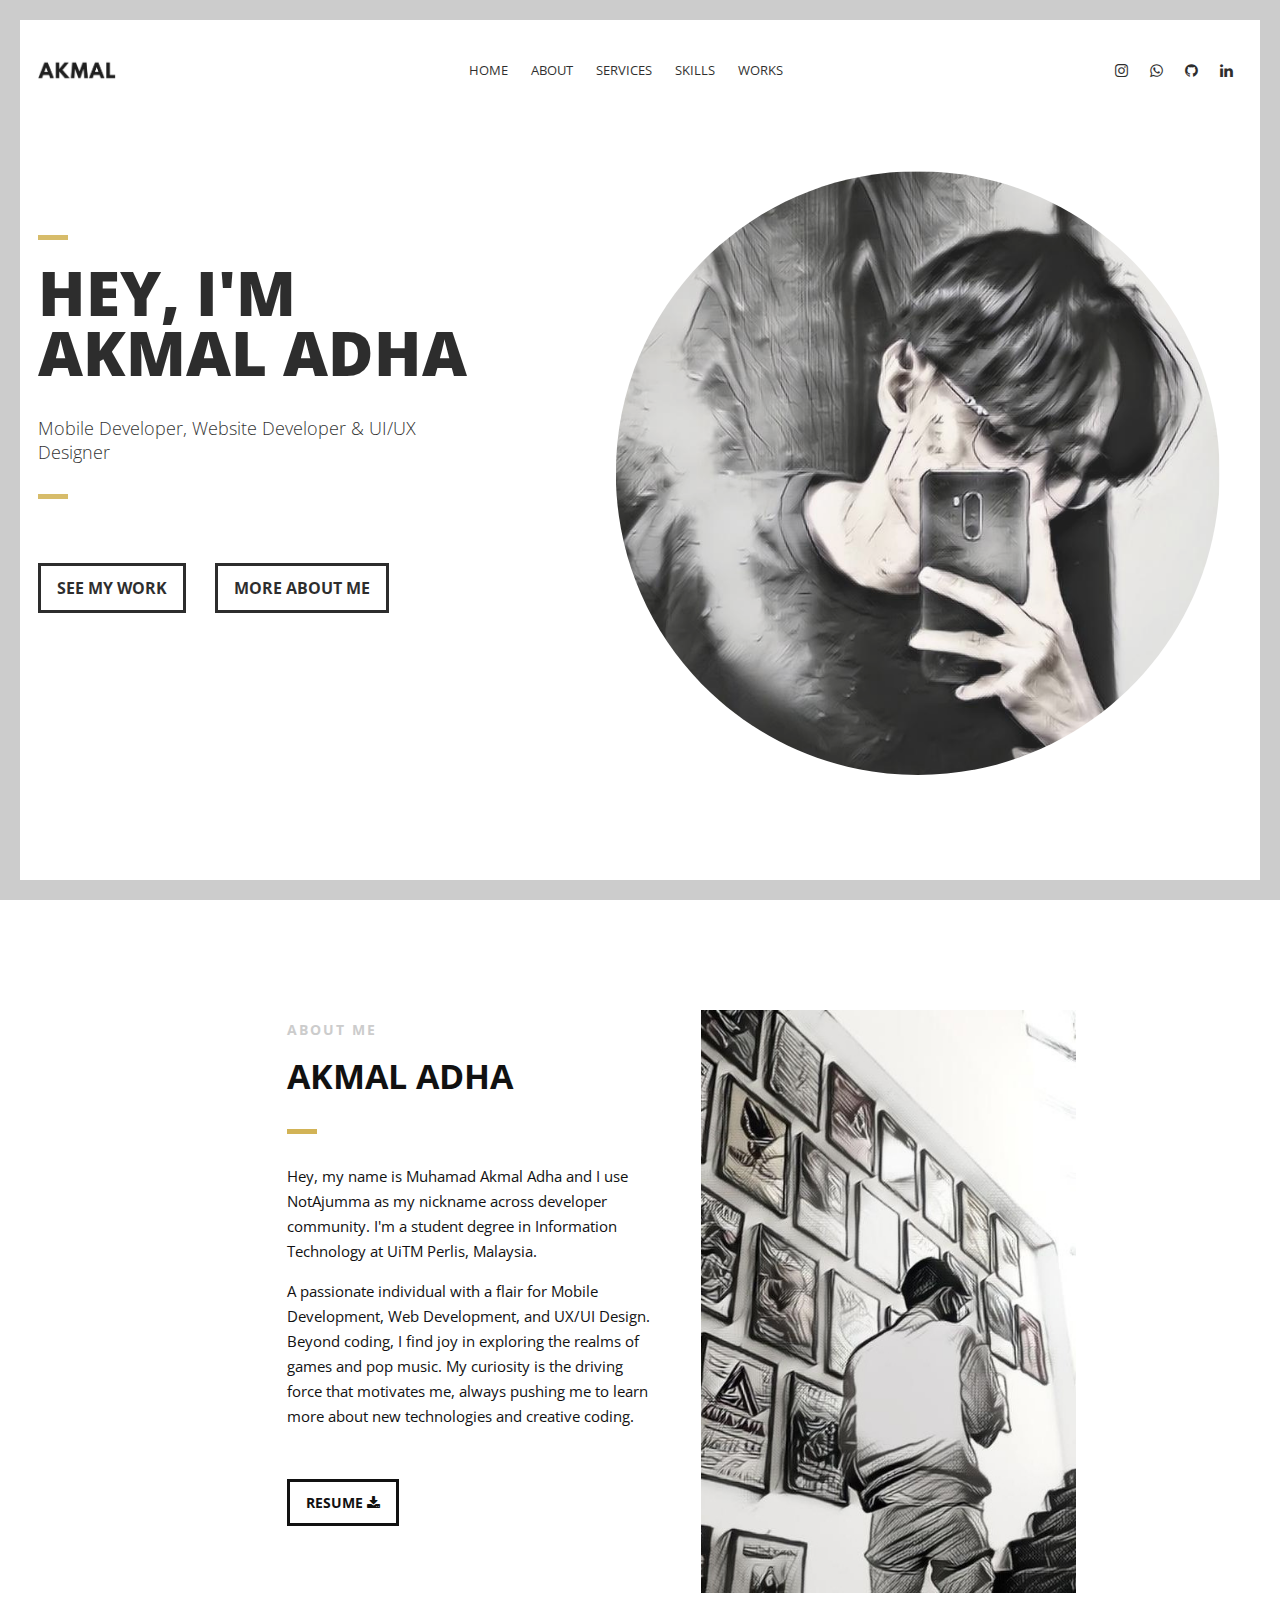
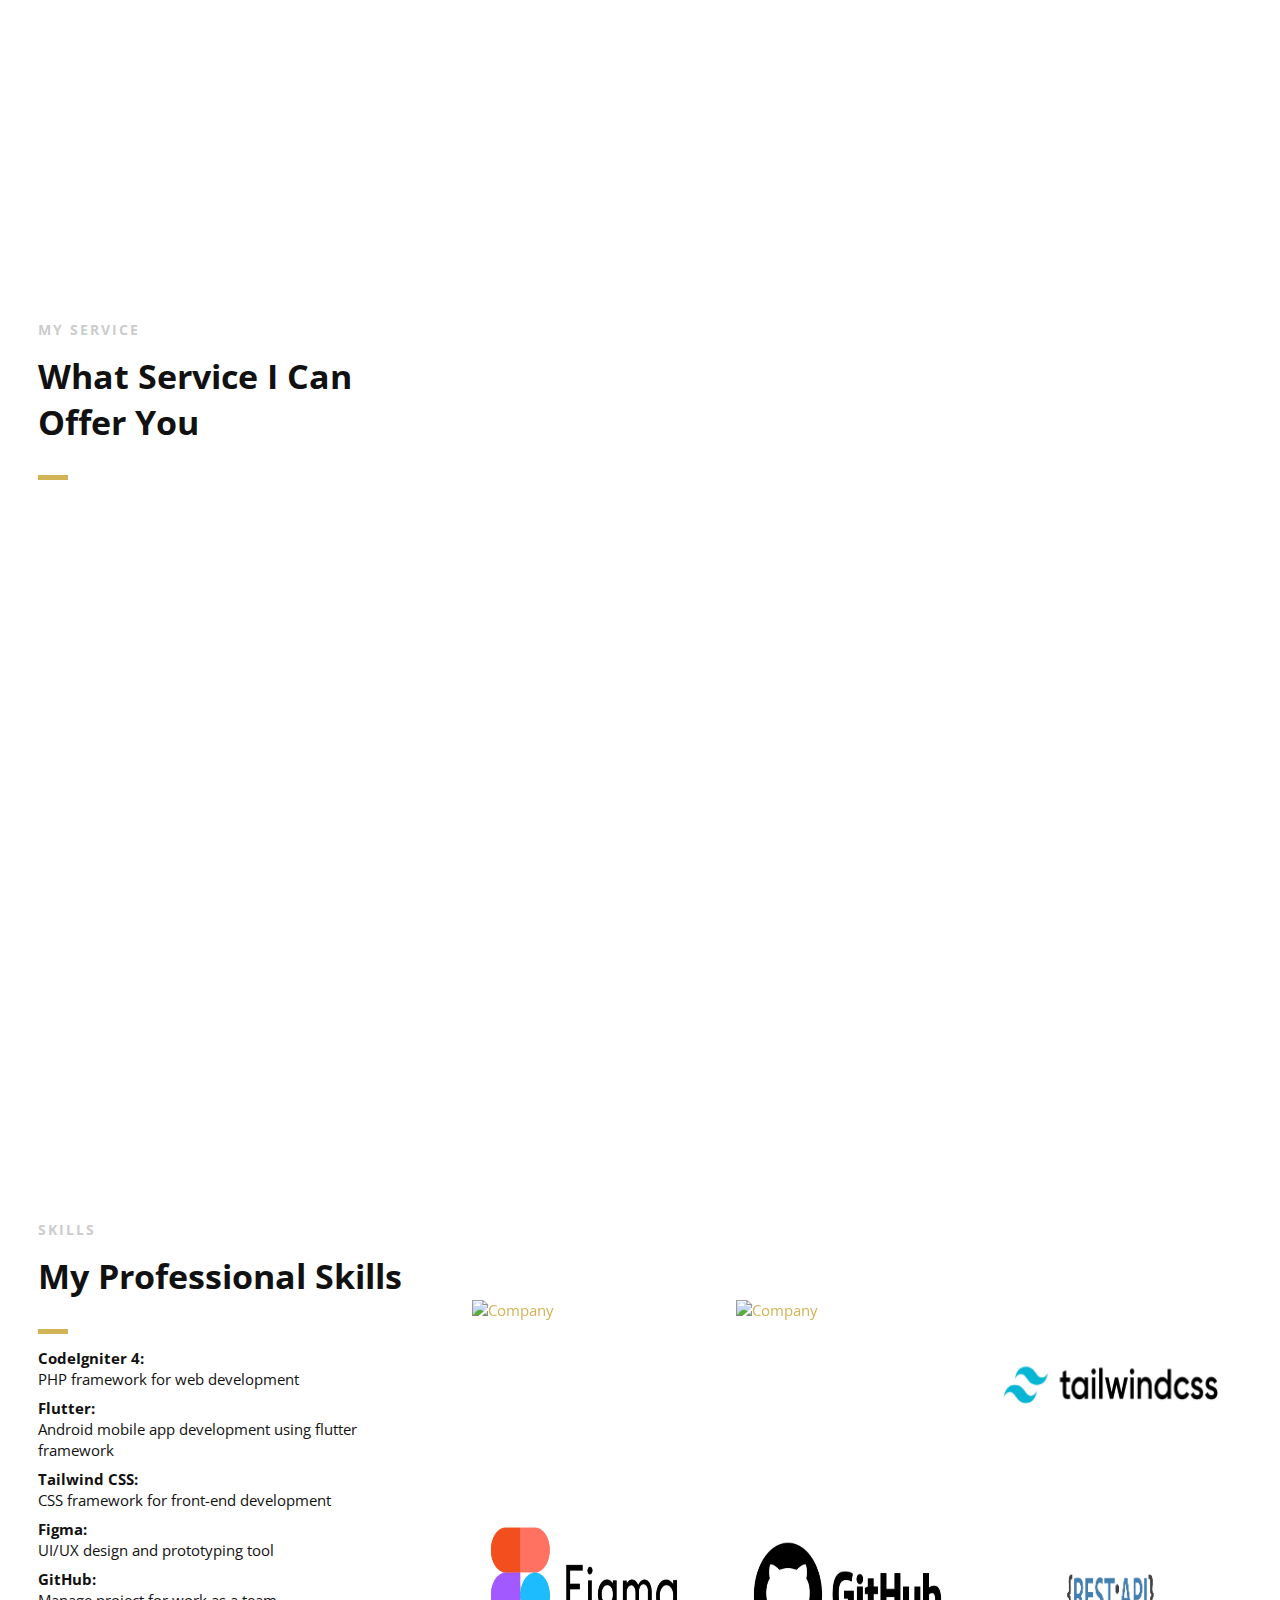
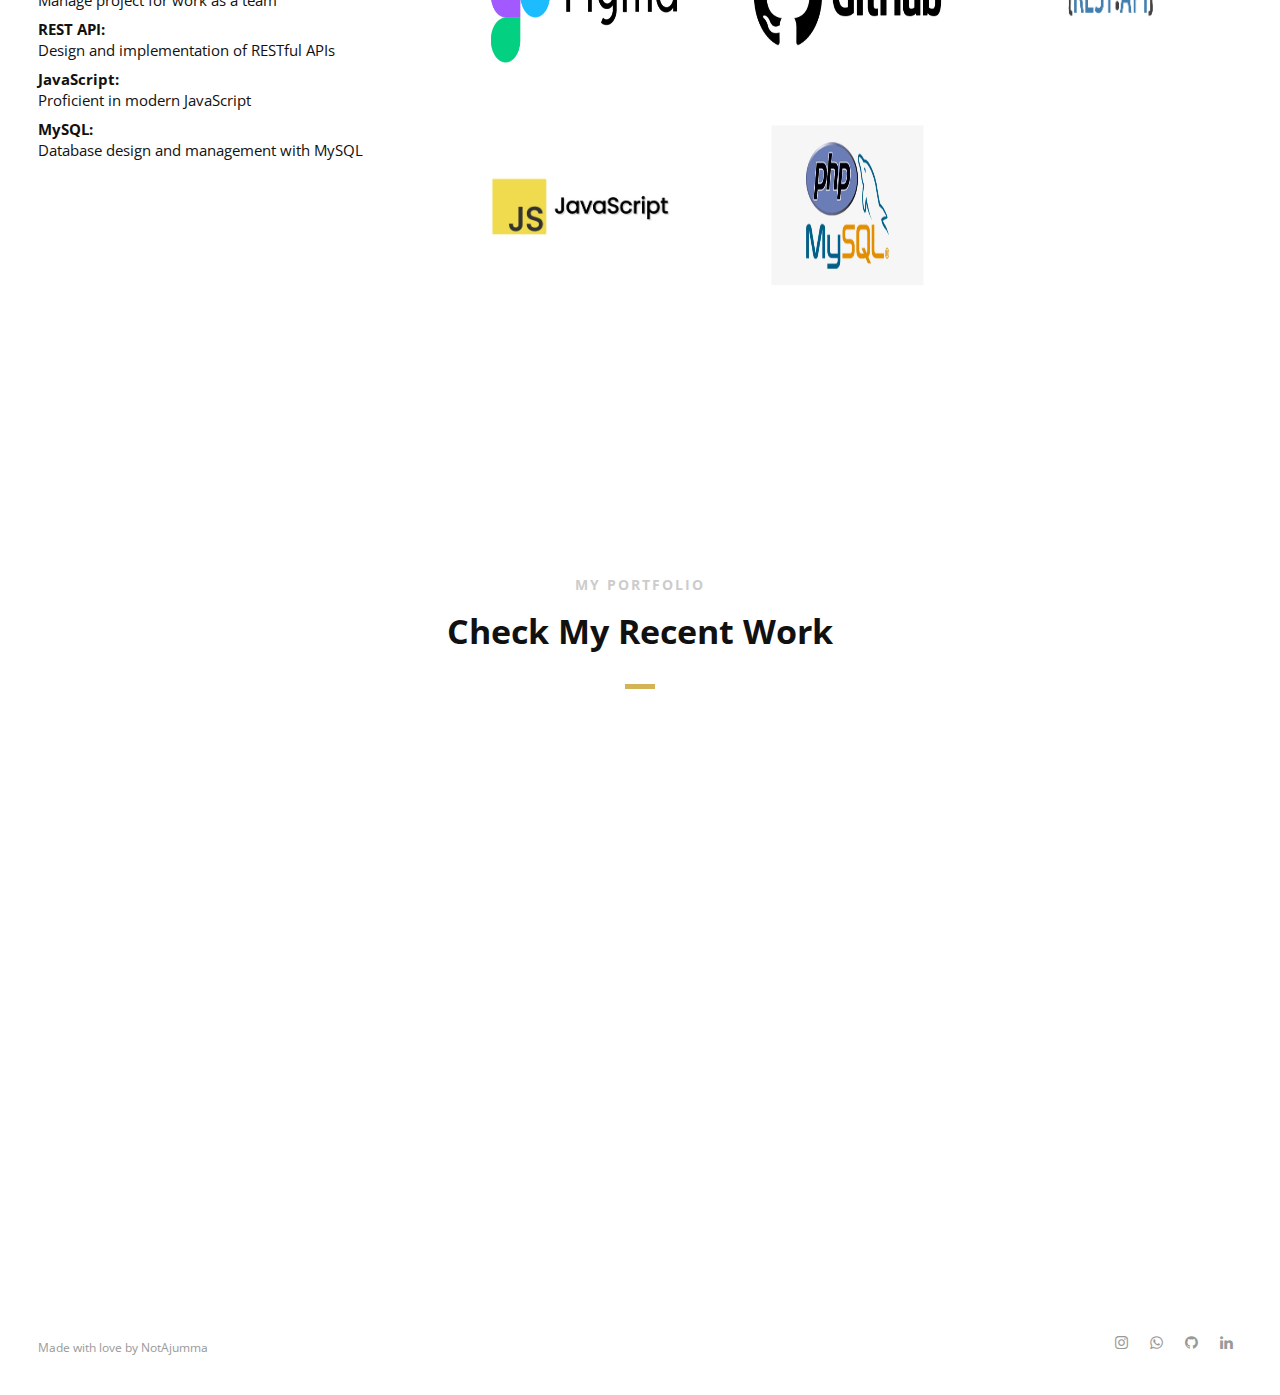
==== commit 2b46cbb8: "update career" ====
--- a/index.html
+++ b/index.html
@@ -396,26 +396,6 @@
                 </div>
               </div>
               <!--End of Icon Block-->
-
-              <!--Icon Block-->
-              <div
-                class="col-2 icon-block icon-top wow fadeInUp"
-                data-wow-delay="0.5s"
-              >
-                <!--Icon-->
-                <div class="icon">
-                  <i class="fa fa-rocket fa-2x"></i>
-                </div>
-                <!--Icon Block Description-->
-                <div class="icon-block-description">
-                  <h4>Parallax Effect</h4>
-                  <p>
-                    Id porro tritani recusabo usu, eum intellegam consequuntur
-                    et. Fugit debet ea sit, an pro nemore vivendum
-                  </p>
-                </div>
-              </div>
-              <!--End of Icon Block-->
             </div>
           </div>
         </section>
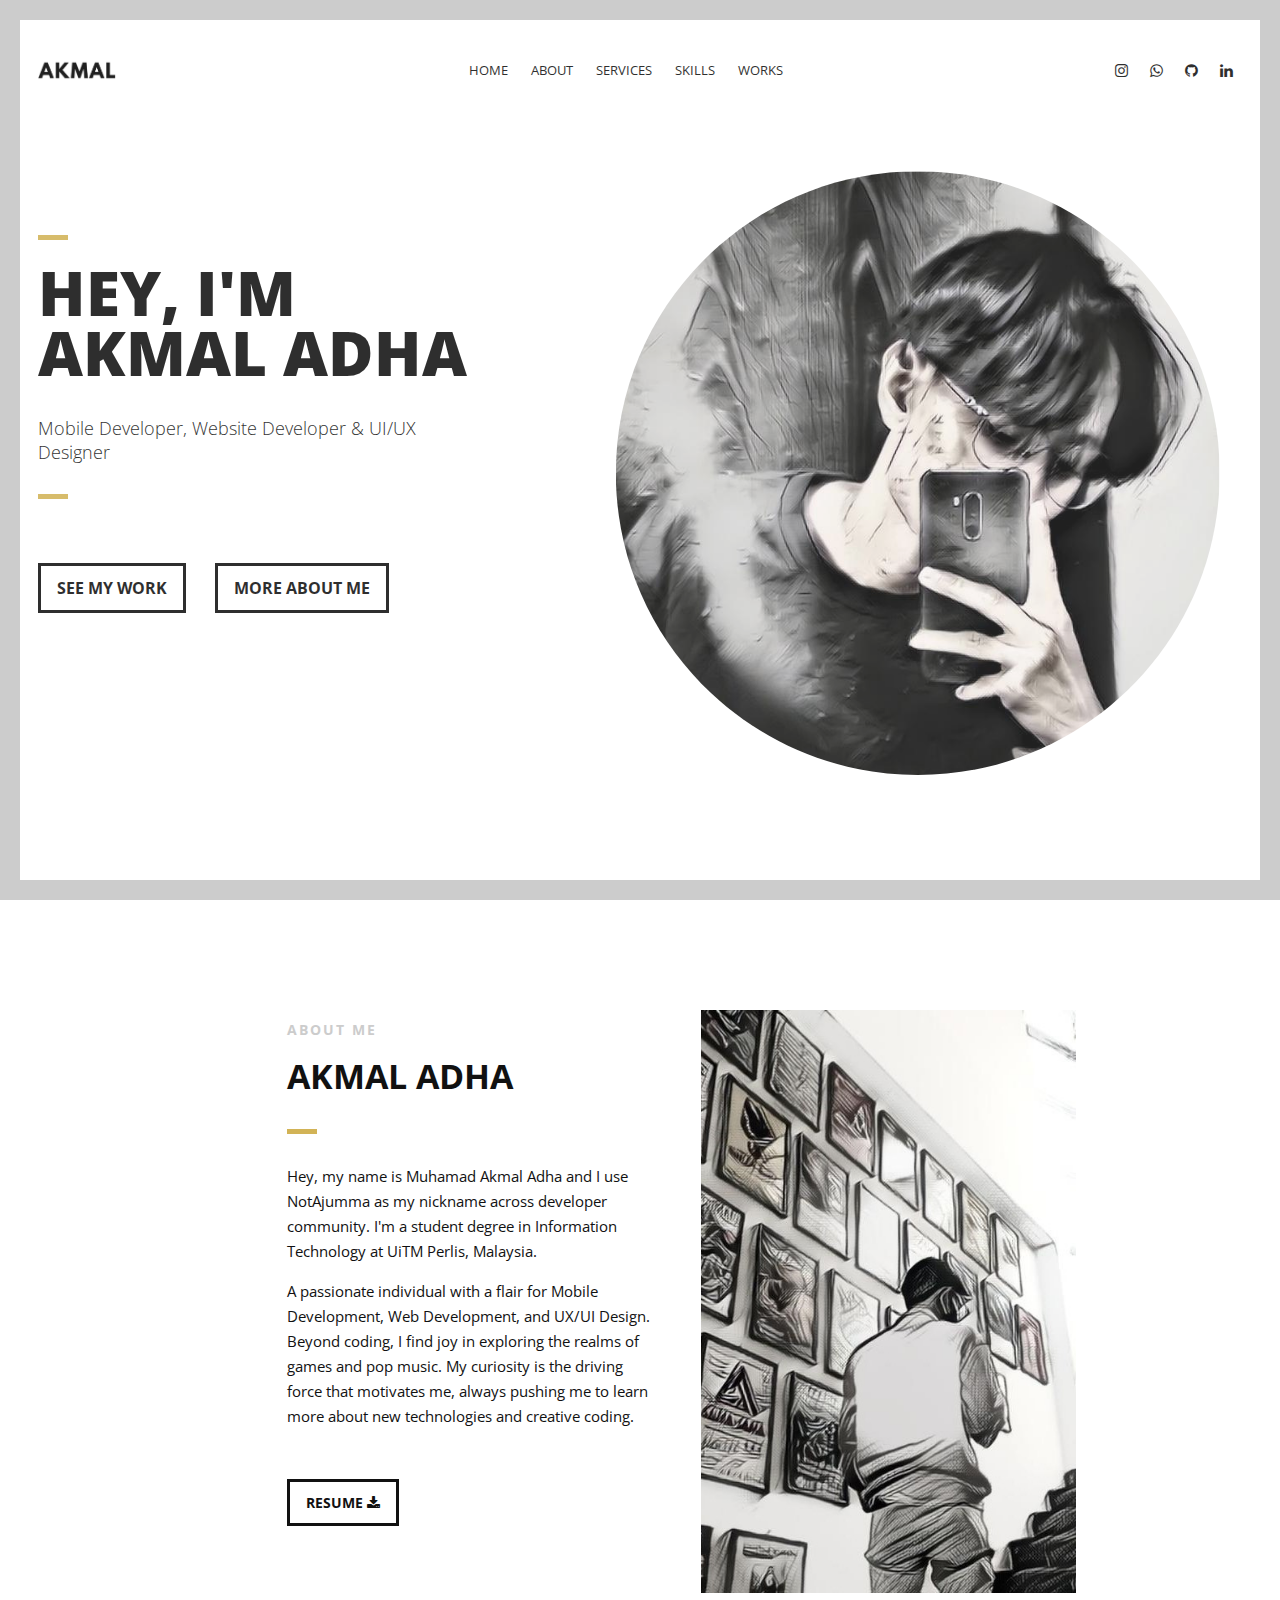
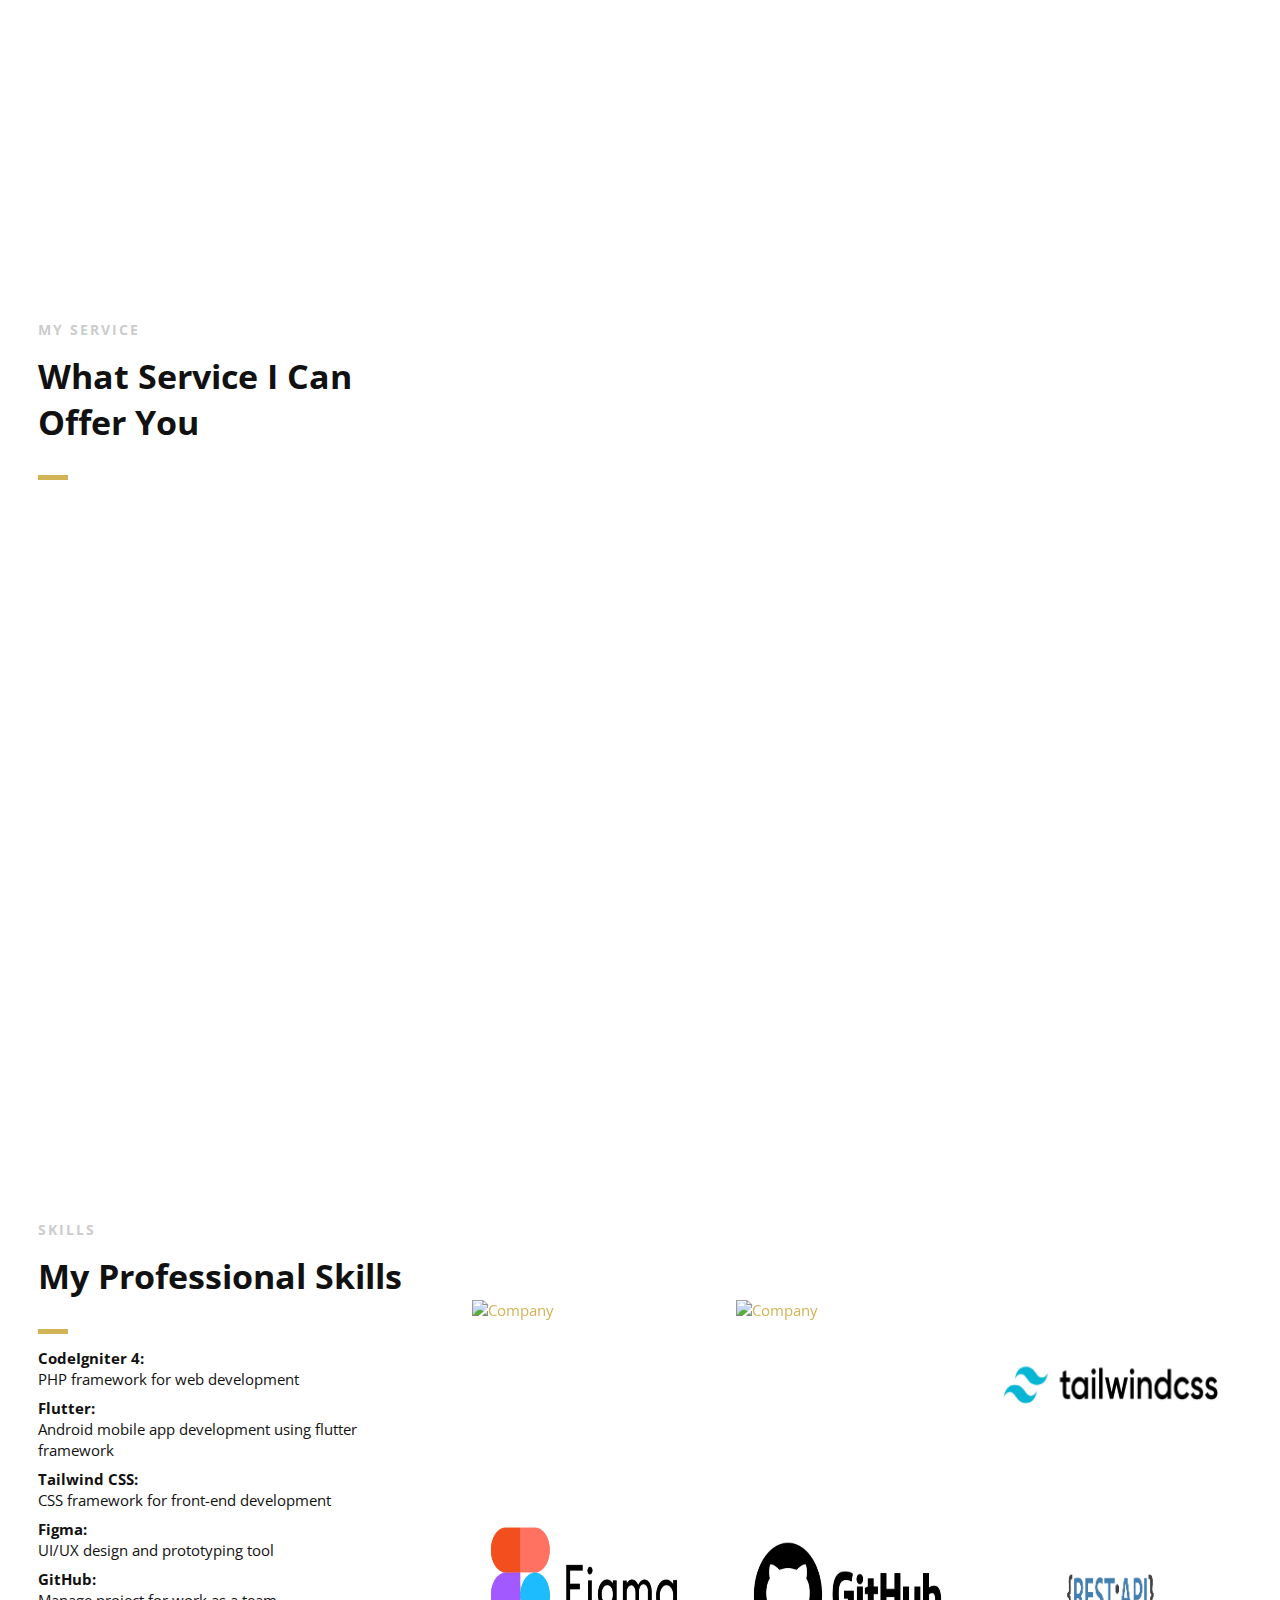
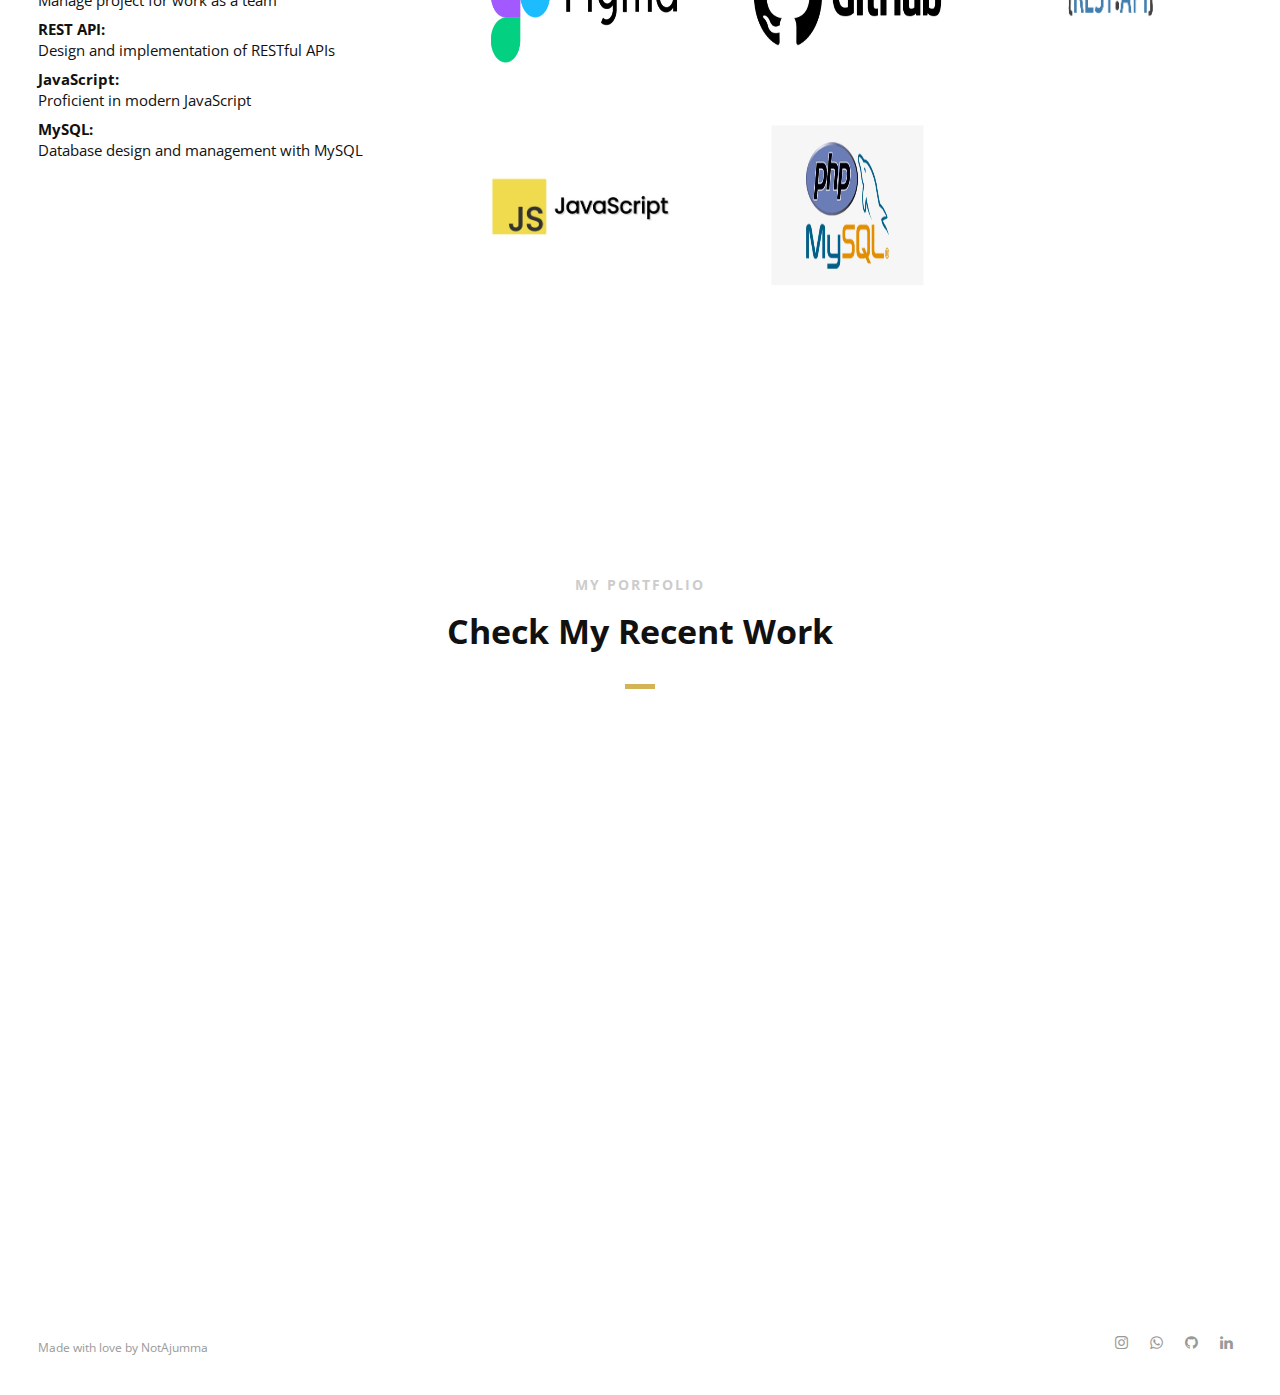
==== commit 93a18cde: "mobile responsive index" ====
--- a/index.html
+++ b/index.html
@@ -36,12 +36,19 @@
       type="text/css"
     />
     <style>
-      #banner,
-      #about,
-      #service,
-      #skills,
-      #works {
-        height: 100vh;
+      /* Laptop/Desktop media query */
+      @media screen and (min-width: 1024px) {
+        #banner,
+        #about,
+        #service,
+        #skills,
+        #works {
+          height: 100vh;
+        }
+
+        .col-2-3 {
+          margin-top: 70px;
+        }
       }
 
       .image-container {
@@ -113,6 +120,50 @@
 
       .col-3:hover .client-overlay {
         opacity: 1;
+      }
+
+      .img-about {
+        background: url("../images/user-images/akmalberdiri2.jpeg") no-repeat;
+      }
+
+      /* Default styles for all devices */
+
+      /* Mobile media query */
+      @media screen and (max-width: 599px) {
+        .col-38 {
+          margin-top: 400px; /* Adjust the margin-top value for mobile devices */
+        }
+
+        .section-heading {
+          padding: 0;
+        }
+
+        .button-heading {
+          display: flex;
+          justify-content: center;
+        }
+
+        .btn-heading {
+          width: 100%;
+          display: flex;
+          justify-content: center;
+          align-items: center;
+          gap: 10px;
+        }
+
+        #responsiveImage {
+          margin-top: 80px;
+          height: 500px;
+          width: 100%;
+        }
+
+        .section-details {
+          text-align: justify;
+        }
+
+        .mobile-col-3 {
+          width: 100%;
+        }
       }
     </style>
   </head>
@@ -163,7 +214,7 @@
 
                 <!--The Logo that is shown on the sticky Navigation Bar-->
                 <img
-                  src="images/logo-2.png"
+                  src="fonts/Akmal2.png"
                   id="navigation-logo"
                   alt="Landing Page"
                 />
@@ -252,11 +303,17 @@
               <h2>Mobile Developer, Website Developer & UI/UX Designer</h2>
             </div>
 
-            <!--Call to Action-->
-            <a href="#works" class="button">SEE MY WORK</a>
-            <a href="#about" class="button" style="margin-left: 25px"
-              >MORE ABOUT ME</a
-            >
+            <div class="button-heading">
+              <!--Call to Action-->
+              <a href="#works" class="button btn-heading">SEE MY WORK</a>
+              <a
+                href="#about"
+                class="button btn-heading"
+                style="margin-left: 25px"
+                >MORE ABOUT ME</a
+              >
+            </div>
+
             <!--End Call to Action-->
           </div>
         </div>
@@ -287,23 +344,26 @@
               <h2 class="section-title">AKMAL ADHA</h2>
               <p class="section-subtitle"></p>
             </div>
-            <p>
-              Hey, my name is Muhamad Akmal Adha and I use NotAjumma as my
-              nickname across developer community. I'm a student degree in
-              Information Technology at UiTM Perlis, Malaysia.
-            </p>
-            <p>
-              A passionate individual with a flair for Mobile Development, Web
-              Development, and UX/UI Design. Beyond coding, I find joy in
-              exploring the realms of games and pop music. My curiosity is the
-              driving force that motivates me, always pushing me to learn more
-              about new technologies and creative coding.
-            </p>
+            <div class="section-details">
+              <p>
+                Hey, my name is Muhamad Akmal Adha and I use NotAjumma as my
+                nickname across developer community. I'm a student degree in
+                Information Technology at UiTM Perlis, Malaysia.
+              </p>
+              <p>
+                A passionate individual with a flair for Mobile Development, Web
+                Development, and UX/UI Design. Beyond coding, I find joy in
+                exploring the realms of games and pop music. My curiosity is the
+                driving force that motivates me, always pushing me to learn more
+                about new technologies and creative coding.
+              </p>
+            </div>
+
             <!-- Just replace the Video ID "UYJ5IjBRlW8" with the ID of your video on YouTube (Found within the URL) -->
             <a
               href="file/Resume-MuhamadAkmalAdha.pdf"
               target="_blank"
-              class="button"
+              class="button btn-heading"
             >
               <!-- Specify the desired file name for the downloaded file -->
               RESUME
@@ -313,7 +373,7 @@
           <!--End Content Right Side-->
 
           <div class="col-3">
-            <img src="images/user-images/akmalberdiri2.jpeg" alt="About" />
+            <img id="responsiveImage" class="img-about" alt="About" />
           </div>
         </div>
       </div>
@@ -324,7 +384,7 @@
         <!--Introduction-->
         <section id="service" class="introduction scrollto">
           <div class="row clearfix">
-            <div class="col-3">
+            <div class="col-3 mobile-col-3">
               <div class="section-heading">
                 <h3>MY SERVICE</h3>
                 <h2 class="section-title">What Service I Can Offer You</h2>
@@ -404,7 +464,7 @@
         <!--Clients-->
         <section id="skills" class="scrollto clearfix">
           <div class="row clearfix">
-            <div class="col-3">
+            <div class="col-3 mobile-col-3">
               <div class="section-heading">
                 <h3>SKILLS</h3>
                 <h2 class="section-title">My Professional Skills</h2>
@@ -443,7 +503,7 @@
               </div>
             </div>
 
-            <div class="col-2-3" style="margin-top: 70px">
+            <div class="col-2-3">
               <a href="#" class="col-3">
                 <img
                   src="https://logowik.com/content/uploads/images/codeigniter-new6422.logowik.com.webp"
@@ -691,5 +751,21 @@
     <script src="js/images-loaded.min.js"></script>
     <script src="js/lightbox.min.js"></script>
     <script src="js/site.js"></script>
+    <script>
+      // Check if the device is a mobile device
+      function isMobileDevice() {
+        return window.innerWidth <= 599; // Adjust the breakpoint as needed
+      }
+
+      // Get the image element
+      var imgElement = document.getElementById("responsiveImage");
+
+      // Check if it's a mobile device and update the image source accordingly
+      if (isMobileDevice()) {
+        imgElement.src = "images/banner-images/ori-berdiri2.jpg";
+      } else {
+        imgElement.src = "images/user-images/akmalberdiri2.jpeg";
+      }
+    </script>
   </body>
 </html>
--- a/css/namari-color.css
+++ b/css/namari-color.css
@@ -124,8 +124,31 @@
 
 /* Banner Background and Text Colors */
 
-#banner {
-  background: url("../images/user-images/akmalbanner.png") no-repeat center top;
+/* Tablet media query */
+@media screen and (min-width: 600px) and (max-width: 1023px) {
+  #banner {
+    background: url("../images/user-images/akmalbanner.png") no-repeat center
+      top;
+  }
+  /* Styles for tablets */
+}
+
+/* Laptop/Desktop media query */
+@media screen and (min-width: 1024px) {
+  #banner {
+    background: url("../images/user-images/akmalbanner.png") no-repeat center
+      top;
+  }
+  /* Styles for laptops and desktops */
+}
+
+/* Mobile media query */
+@media screen and (max-width: 599px) {
+  #banner {
+    background: url("../images/banner-images/banner-mobilee.png") no-repeat
+      center top;
+  }
+  /* Styles for mobile devices */
 }
 
 /*------------------------------------------------------------------------------------------*/
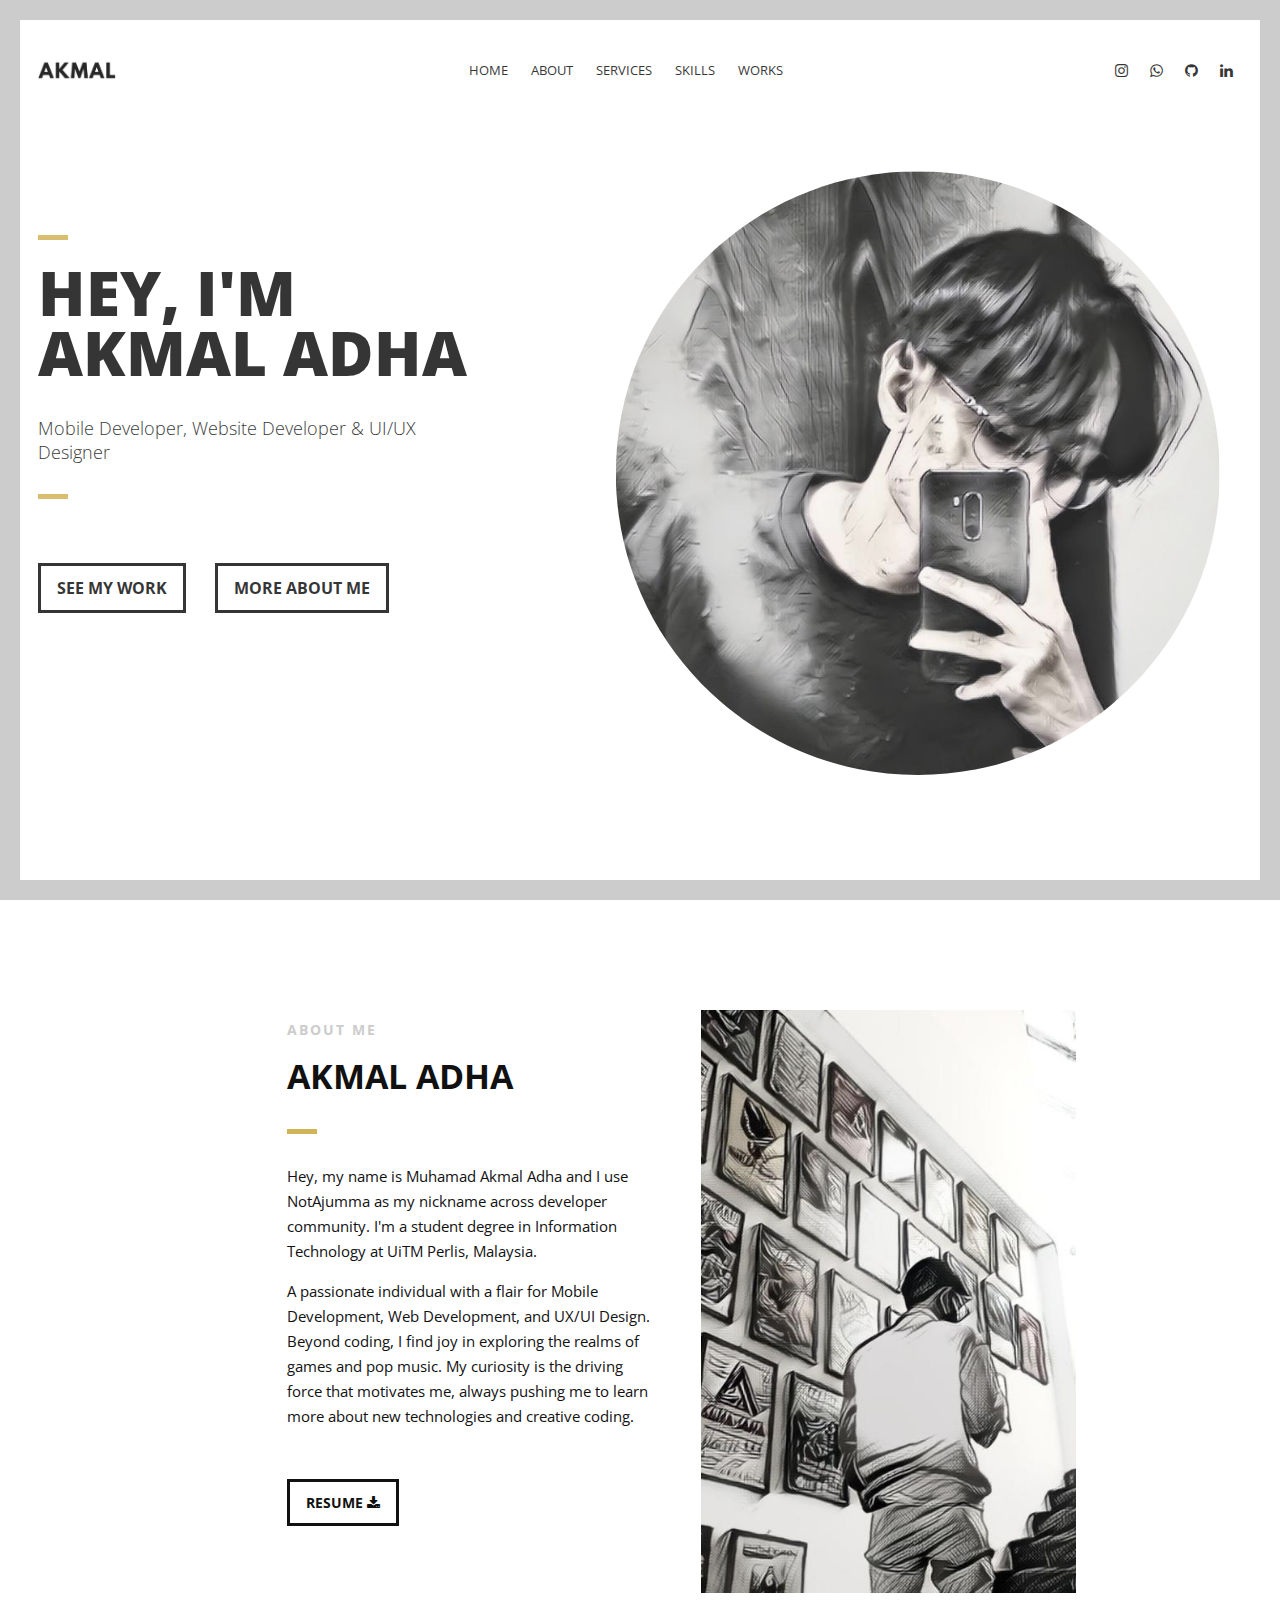
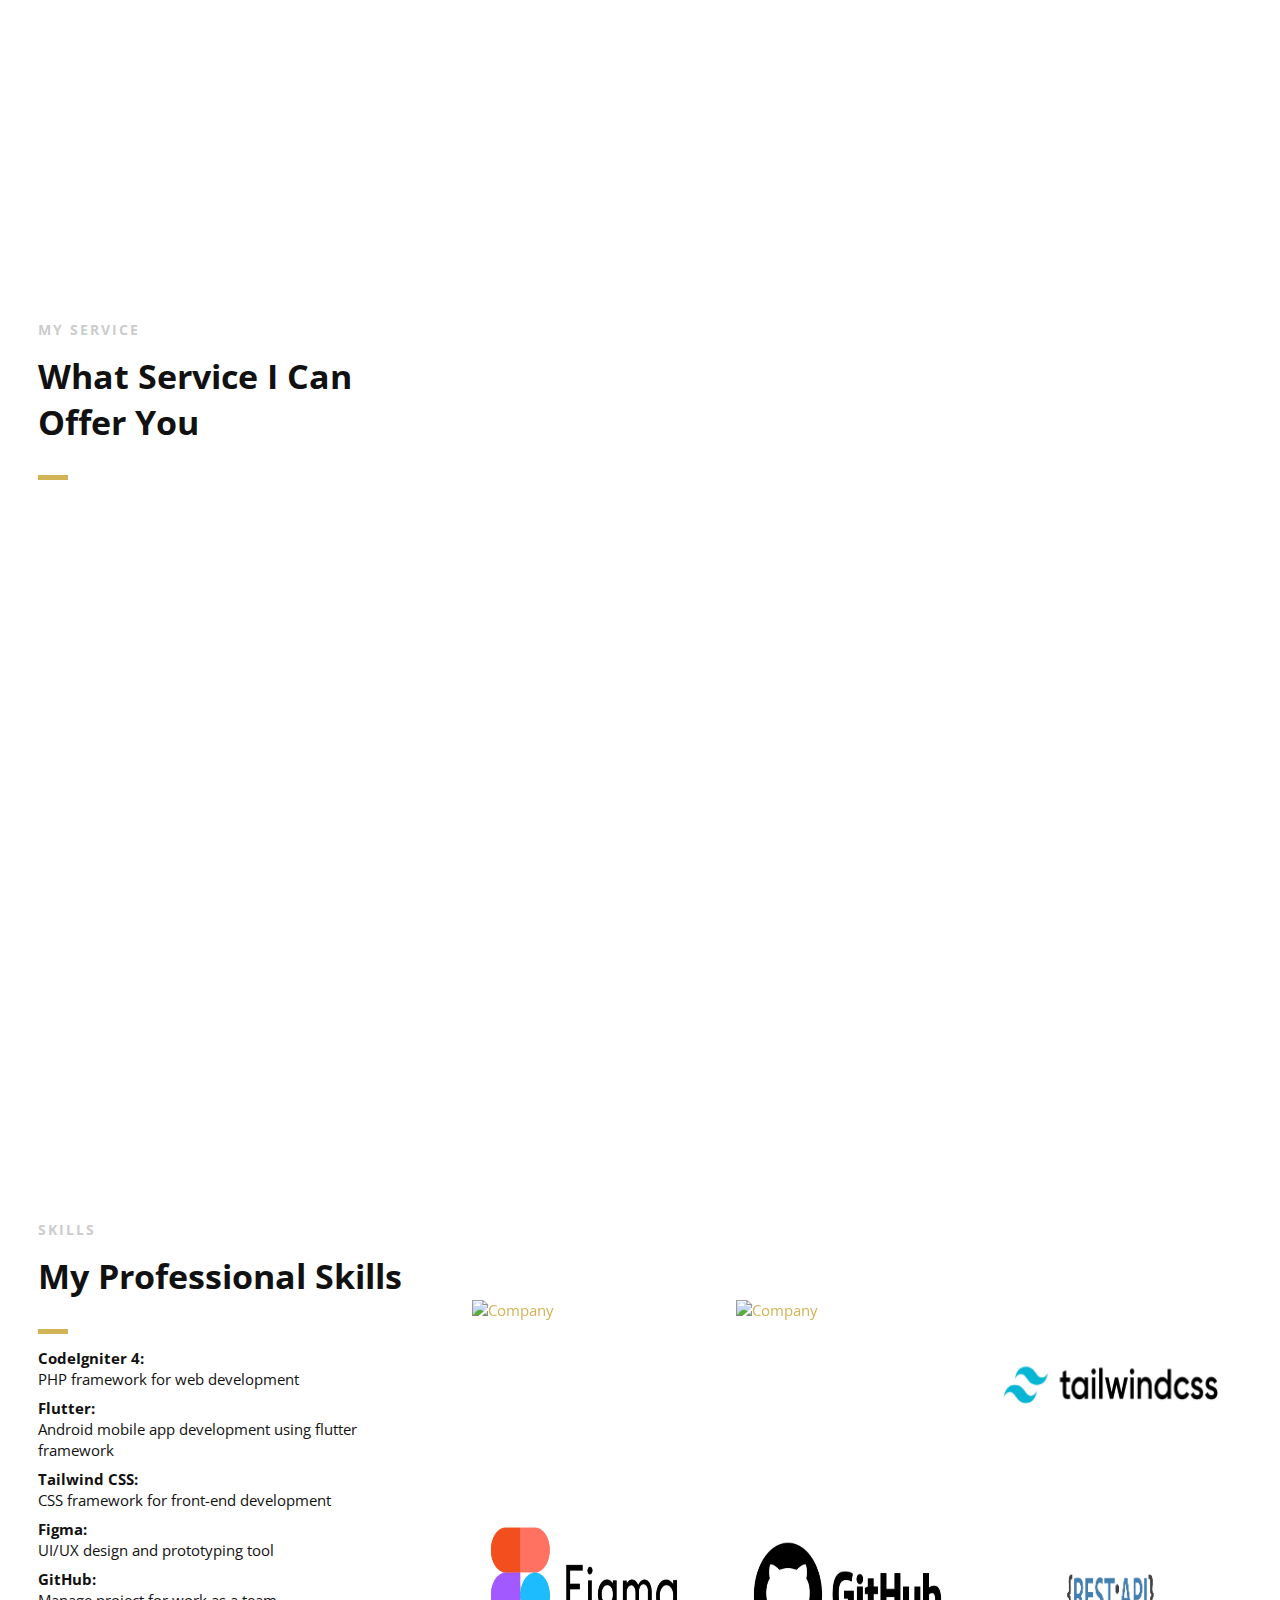
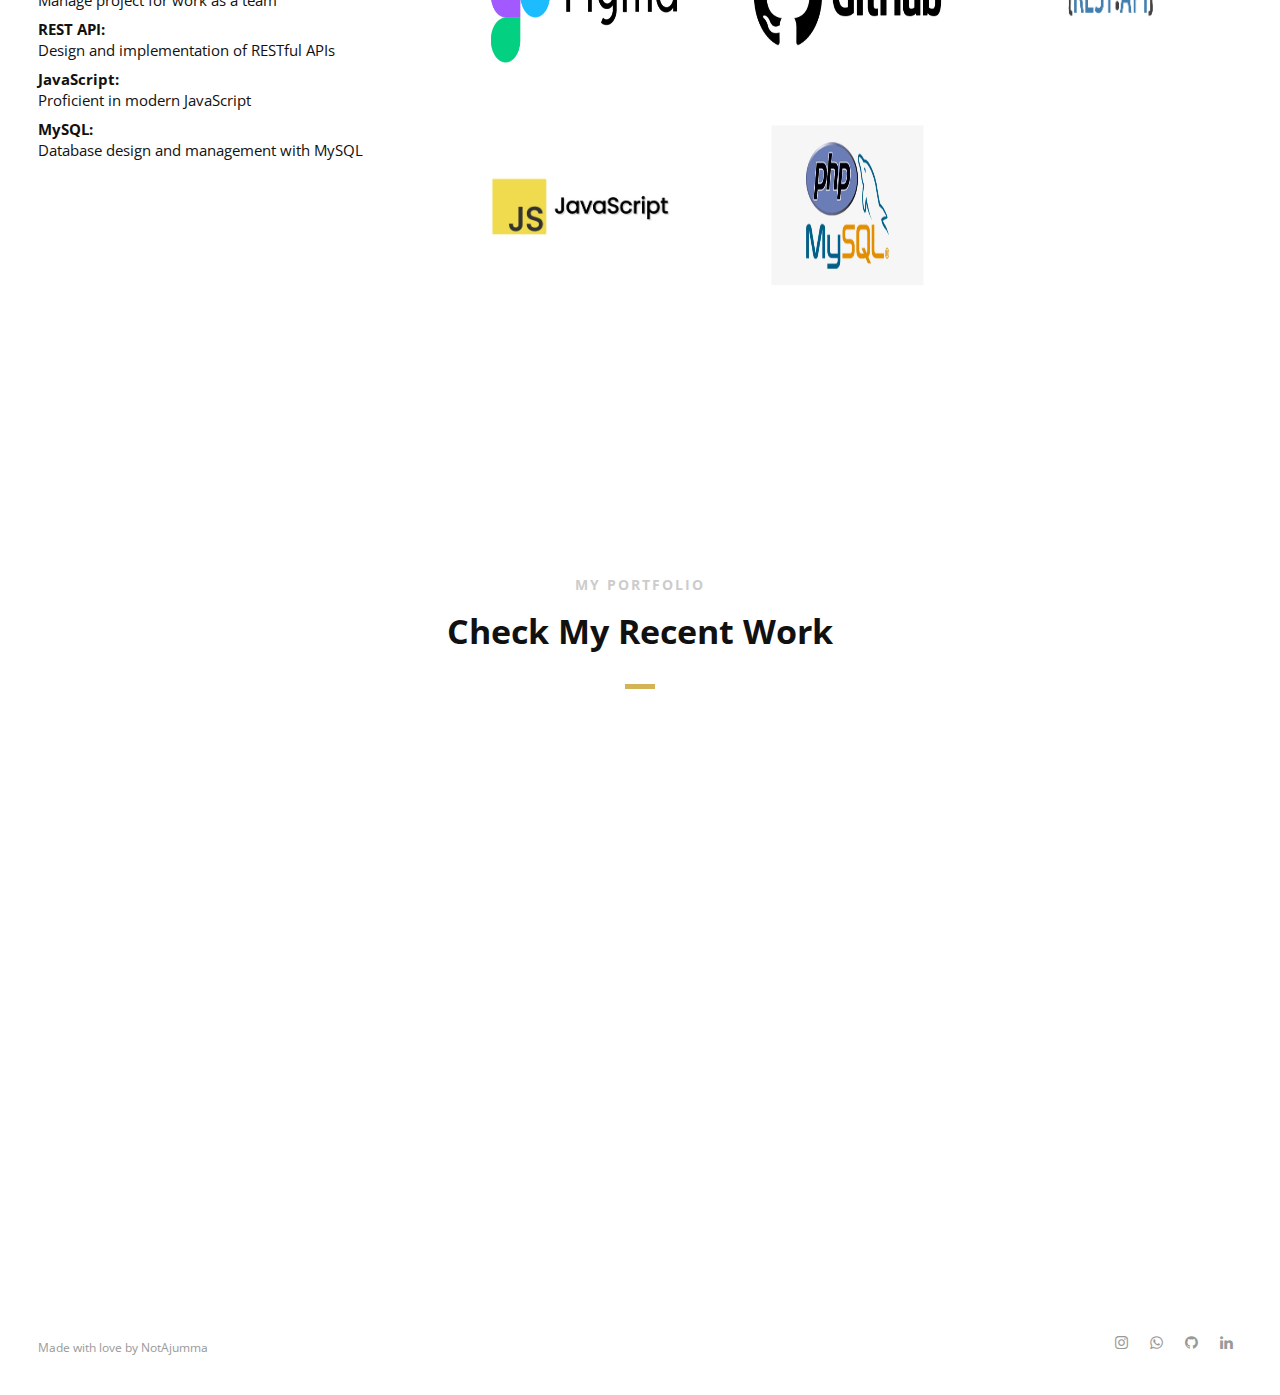
==== commit 0c16d38d: "center work image" ====
--- a/index.html
+++ b/index.html
@@ -163,6 +163,11 @@
 
         .mobile-col-3 {
           width: 100%;
+        }
+
+        .img-work {
+          margin: 0 auto;
+          display: flex;
         }
       }
     </style>
@@ -506,6 +511,7 @@
             <div class="col-2-3">
               <a href="#" class="col-3">
                 <img
+                  class="img-work"
                   src="https://logowik.com/content/uploads/images/codeigniter-new6422.logowik.com.webp"
                   alt="Company"
                   style="height: 170px"
@@ -519,6 +525,7 @@
               </a>
               <a href="#" class="col-3">
                 <img
+                  class="img-work"
                   src="https://docs.flutter.dev/assets/images/flutter-logo-sharing.png"
                   alt="Company"
                   style="height: 170px"
@@ -532,6 +539,7 @@
               </a>
               <a href="#" class="col-3">
                 <img
+                  class="img-work"
                   src="images/skill-logo/tailwind.png"
                   alt="Company"
                   style="height: 170px"
@@ -546,6 +554,7 @@
 
               <a href="#" class="col-3">
                 <img
+                  class="img-work"
                   src="images/skill-logo/figma.png"
                   alt="Company"
                   style="height: 170px"
@@ -559,6 +568,7 @@
               </a>
               <a href="#" class="col-3">
                 <img
+                  class="img-work"
                   src="images/skill-logo/github.jpg"
                   alt="Company"
                   style="height: 170px"
@@ -572,6 +582,7 @@
               </a>
               <a href="#" class="col-3">
                 <img
+                  class="img-work"
                   src="images/skill-logo/rest.png"
                   alt="Company"
                   style="height: 170px"
@@ -585,6 +596,7 @@
               </a>
               <a href="#" class="col-3">
                 <img
+                  class="img-work"
                   src="images/skill-logo/js.jpg"
                   alt="Company"
                   style="height: 170px"
@@ -598,6 +610,7 @@
               </a>
               <a href="#" class="col-3">
                 <img
+                  class="img-work"
                   src="images/skill-logo/php.png"
                   alt="Company"
                   style="height: 170px"
@@ -627,7 +640,6 @@
               href="melody.html"
               class="col-3 wow fadeIn"
               data-wow-delay="0.1s"
-              target="_blank"
               style="background-color: #520c60; padding: 20px 0"
             >
               <div class="image-container">
@@ -644,7 +656,6 @@
 
             <a
               href="smashon.html"
-              target="_blank"
               class="col-3 wow fadeIn"
               data-wow-delay="0.1s"
               style="background-color: #9881f5; padding: 20px 0"
@@ -662,7 +673,6 @@
             </a>
             <a
               href="swiftstay.html"
-              target="_blank"
               class="col-3 wow fadeIn"
               data-wow-delay="0.1s"
               style="background-color: #77eb73; padding: 20px 0"
@@ -697,7 +707,7 @@
             <li>
               <a
                 target="_blank"
-                title="Facebook"
+                title="Instagram"
                 href="https://www.instagram.com/akmaladha_/"
               >
                 <i class="fa fa-instagram fa-1x"></i><span>Instagram</span>
@@ -706,7 +716,7 @@
             <li>
               <a
                 target="_blank"
-                title="Twitter"
+                title="WhatsApp"
                 href="https://wa.me/601123053082"
               >
                 <i class="fa fa-whatsapp fa-1x"></i><span>Whats App</span>
@@ -715,7 +725,7 @@
             <li>
               <a
                 target="_blank"
-                title="Google+"
+                title="GitHub"
                 href="https://github.com/NotAjumma"
               >
                 <i class="fa fa-github fa-1x"></i><span>GitHub</span>
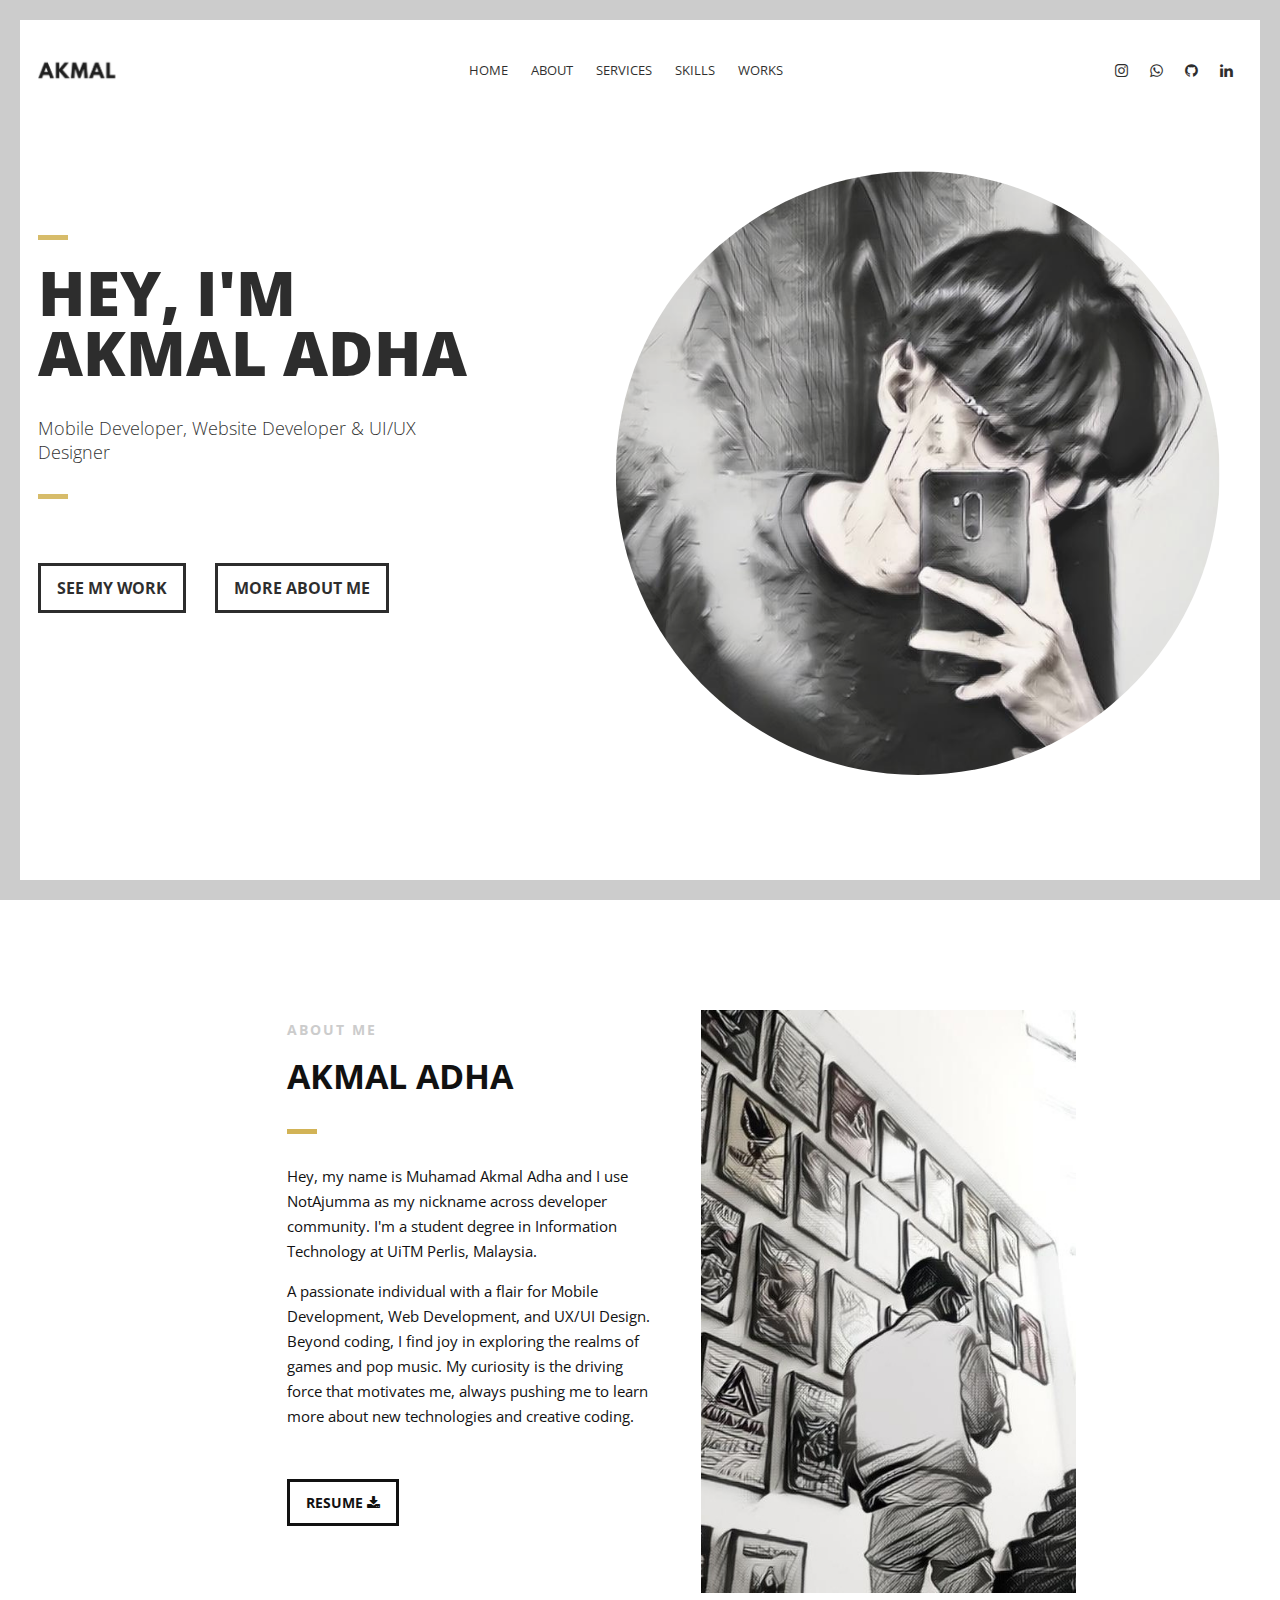
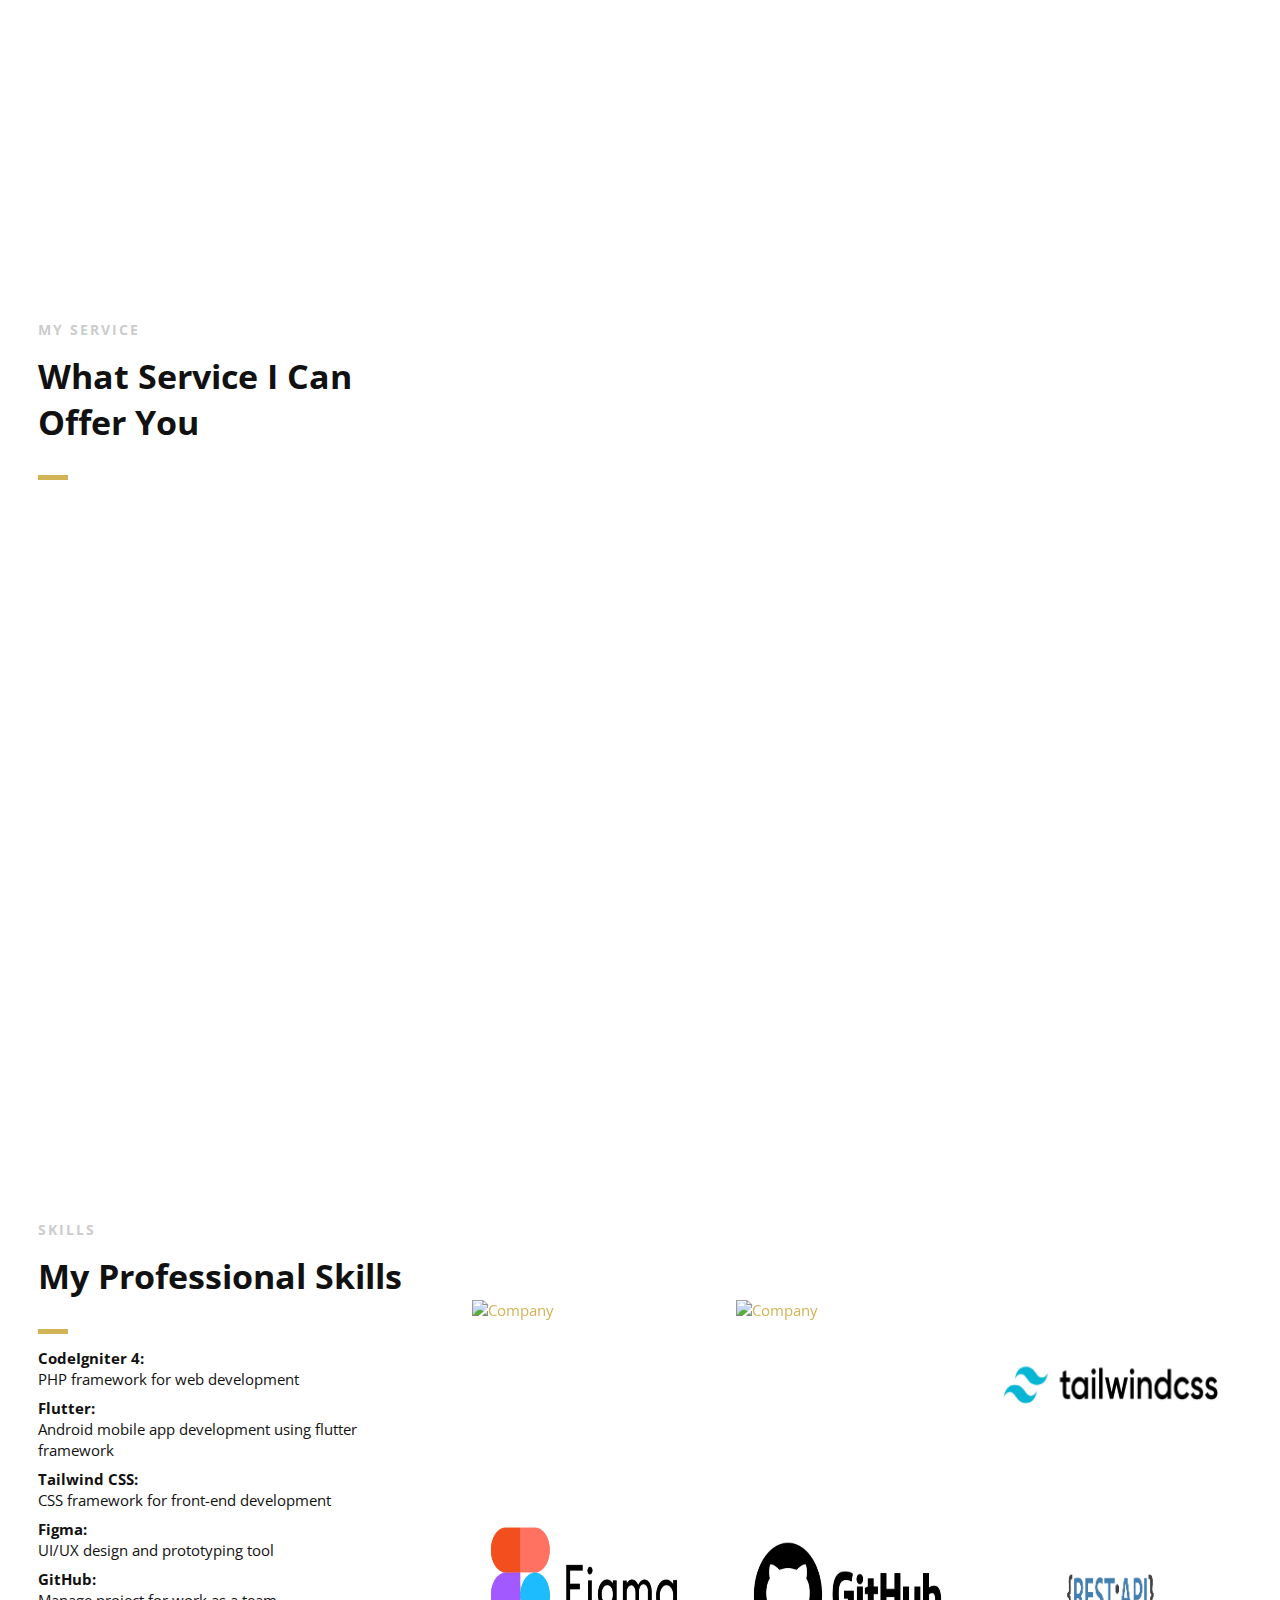
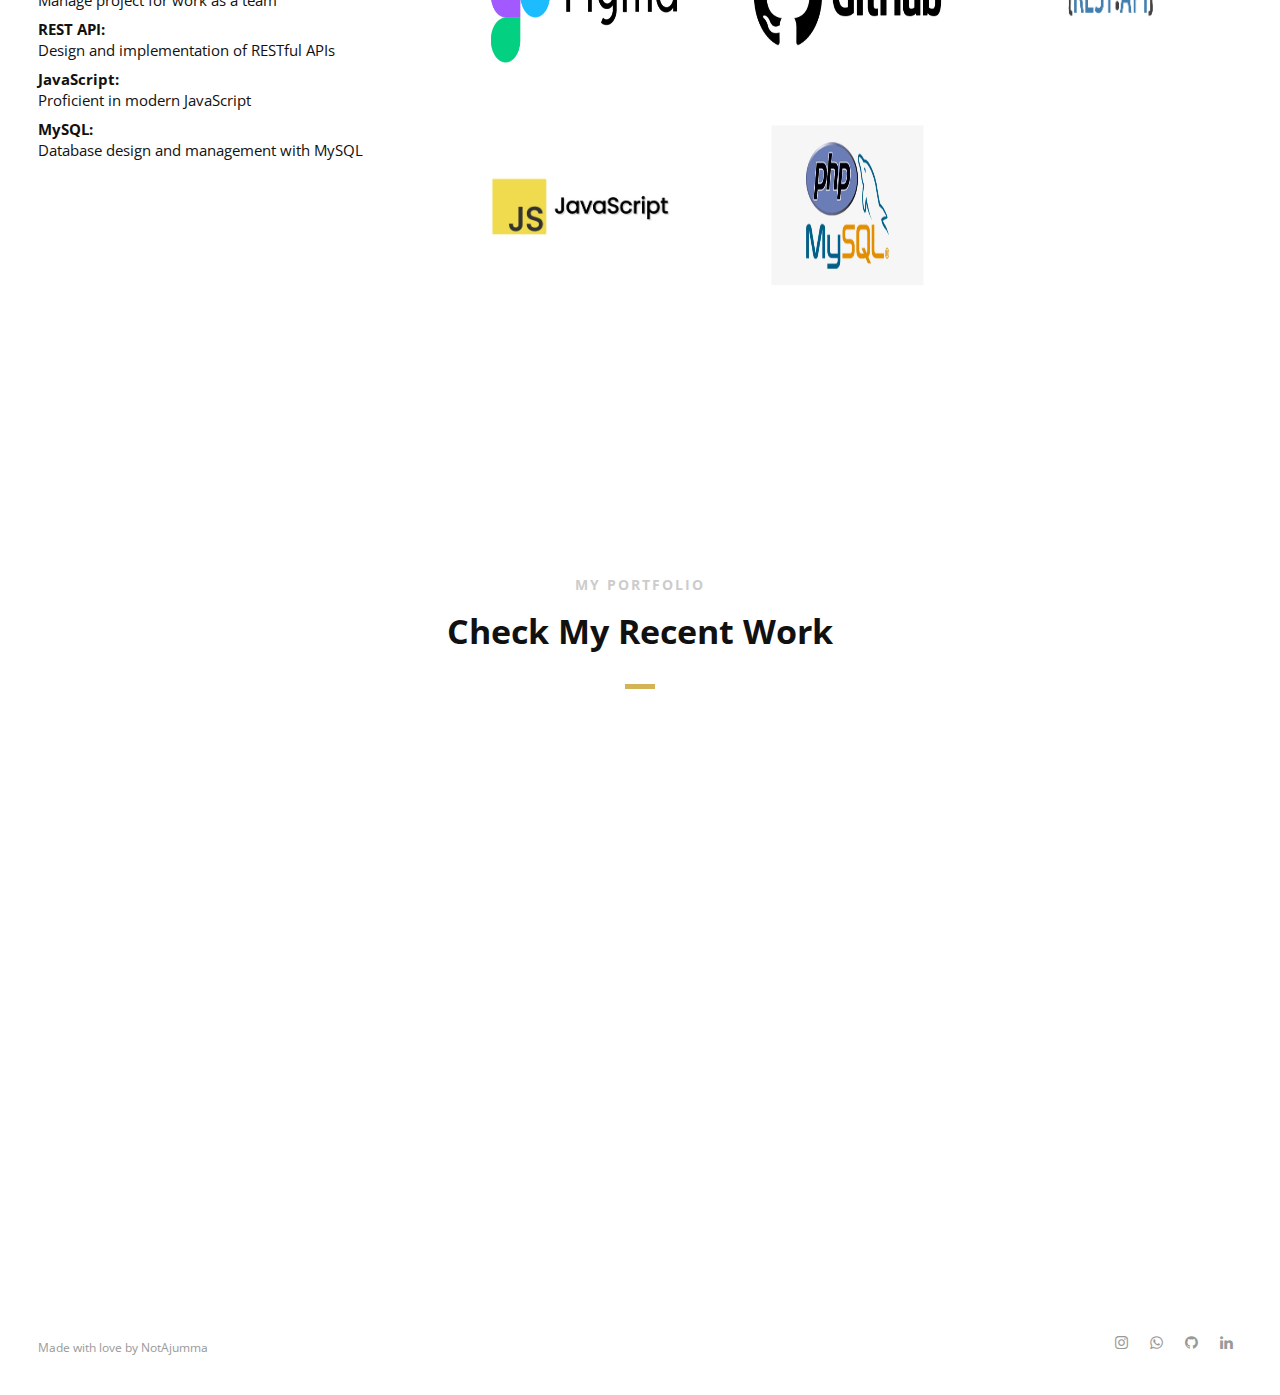
==== commit 54079767: "add hyperlink at logo brand" ====
--- a/index.html
+++ b/index.html
@@ -209,22 +209,27 @@
             <div class="col-1">
               <!--Logo-->
               <div id="logo">
-                <!--Logo that is shown on the banner-->
-                <img
-                  src="fonts/Akmal2.png"
-                  id="banner-logo"
-                  alt="Landing Page"
-                />
-                <!--End of Banner Logo-->
-
-                <!--The Logo that is shown on the sticky Navigation Bar-->
-                <img
-                  src="fonts/Akmal2.png"
-                  id="navigation-logo"
-                  alt="Landing Page"
-                />
-                <!--End of Navigation Logo-->
-              </div>
+                <!-- Logo that is shown on the banner -->
+                <a href="index.html">
+                  <img
+                    src="fonts/Akmal2.png"
+                    id="banner-logo"
+                    alt="Landing Page"
+                  />
+                </a>
+                <!-- End of Banner Logo -->
+
+                <!-- The Logo that is shown on the sticky Navigation Bar -->
+                <a href="index.html">
+                  <img
+                    src="fonts/Akmal2.png"
+                    id="navigation-logo"
+                    alt="Landing Page"
+                  />
+                </a>
+                <!-- End of Navigation Logo -->
+              </div>
+
               <!--End of Logo-->
 
               <aside>
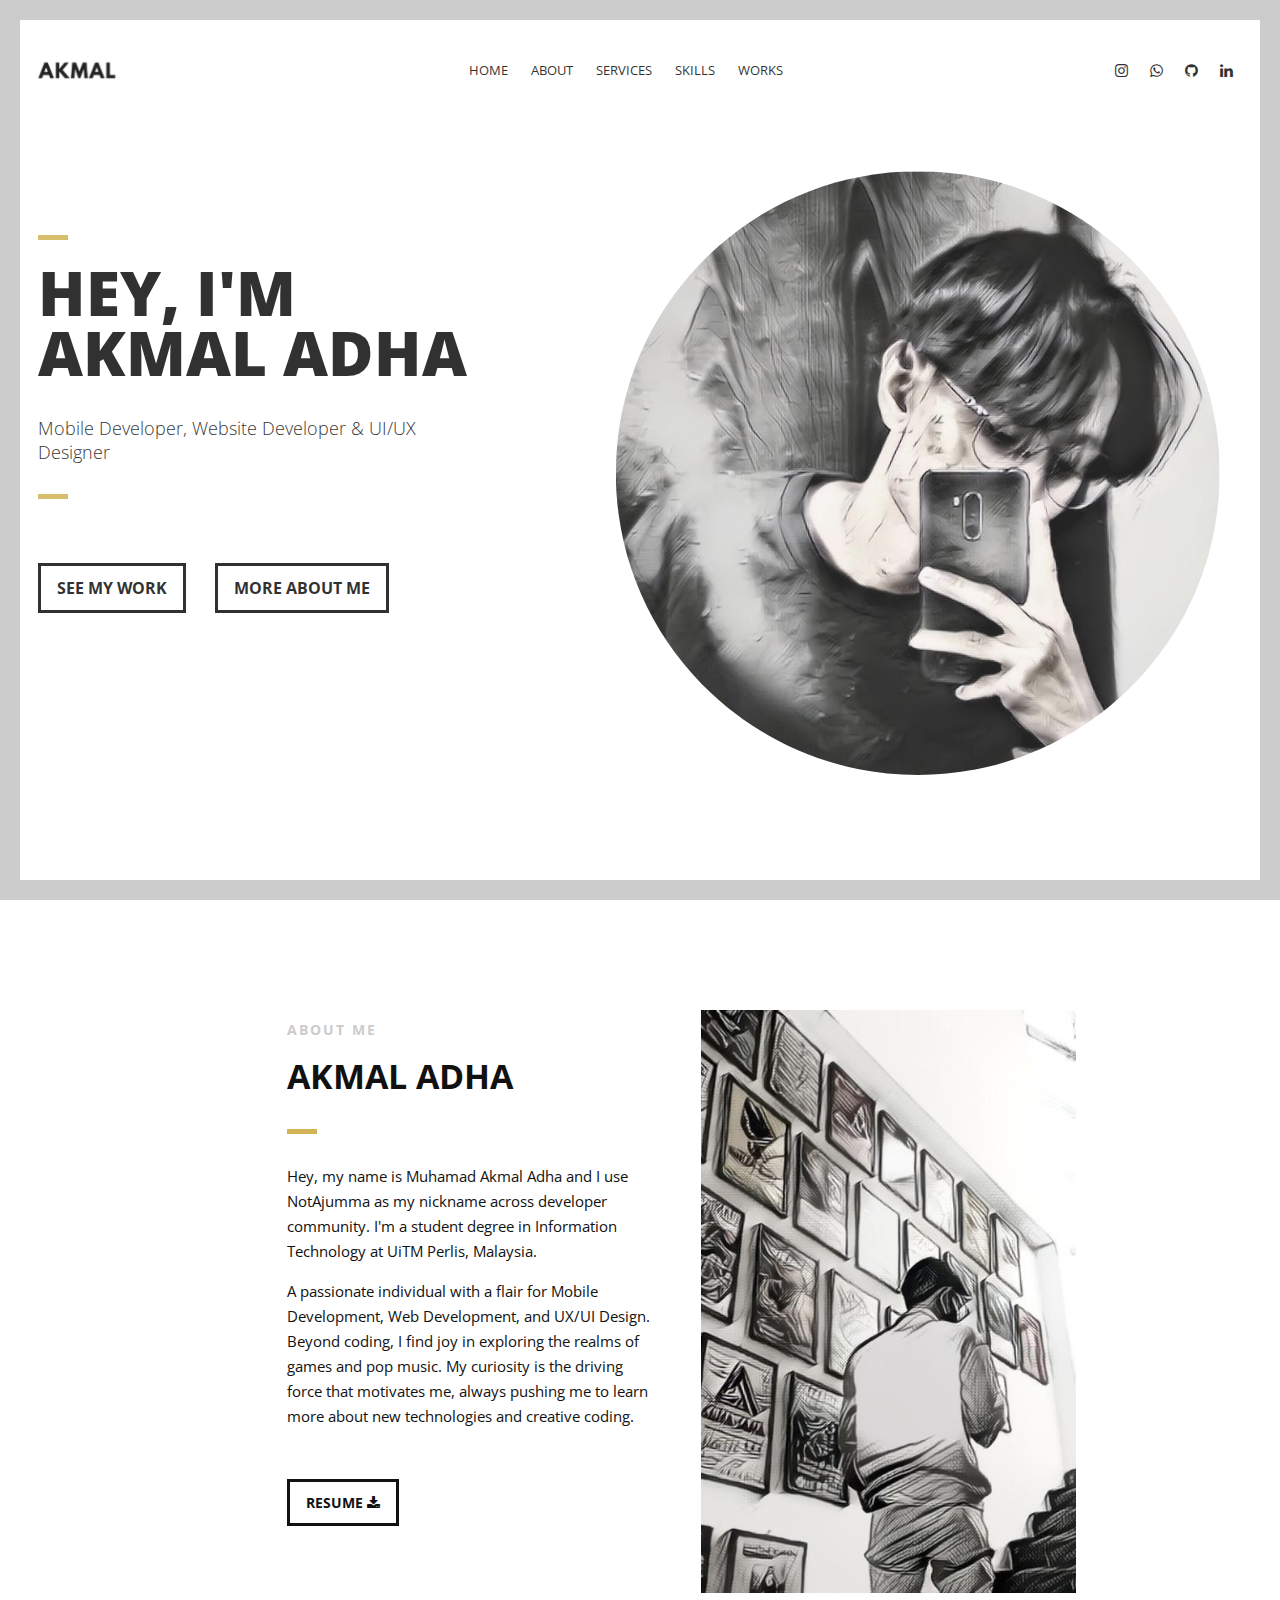
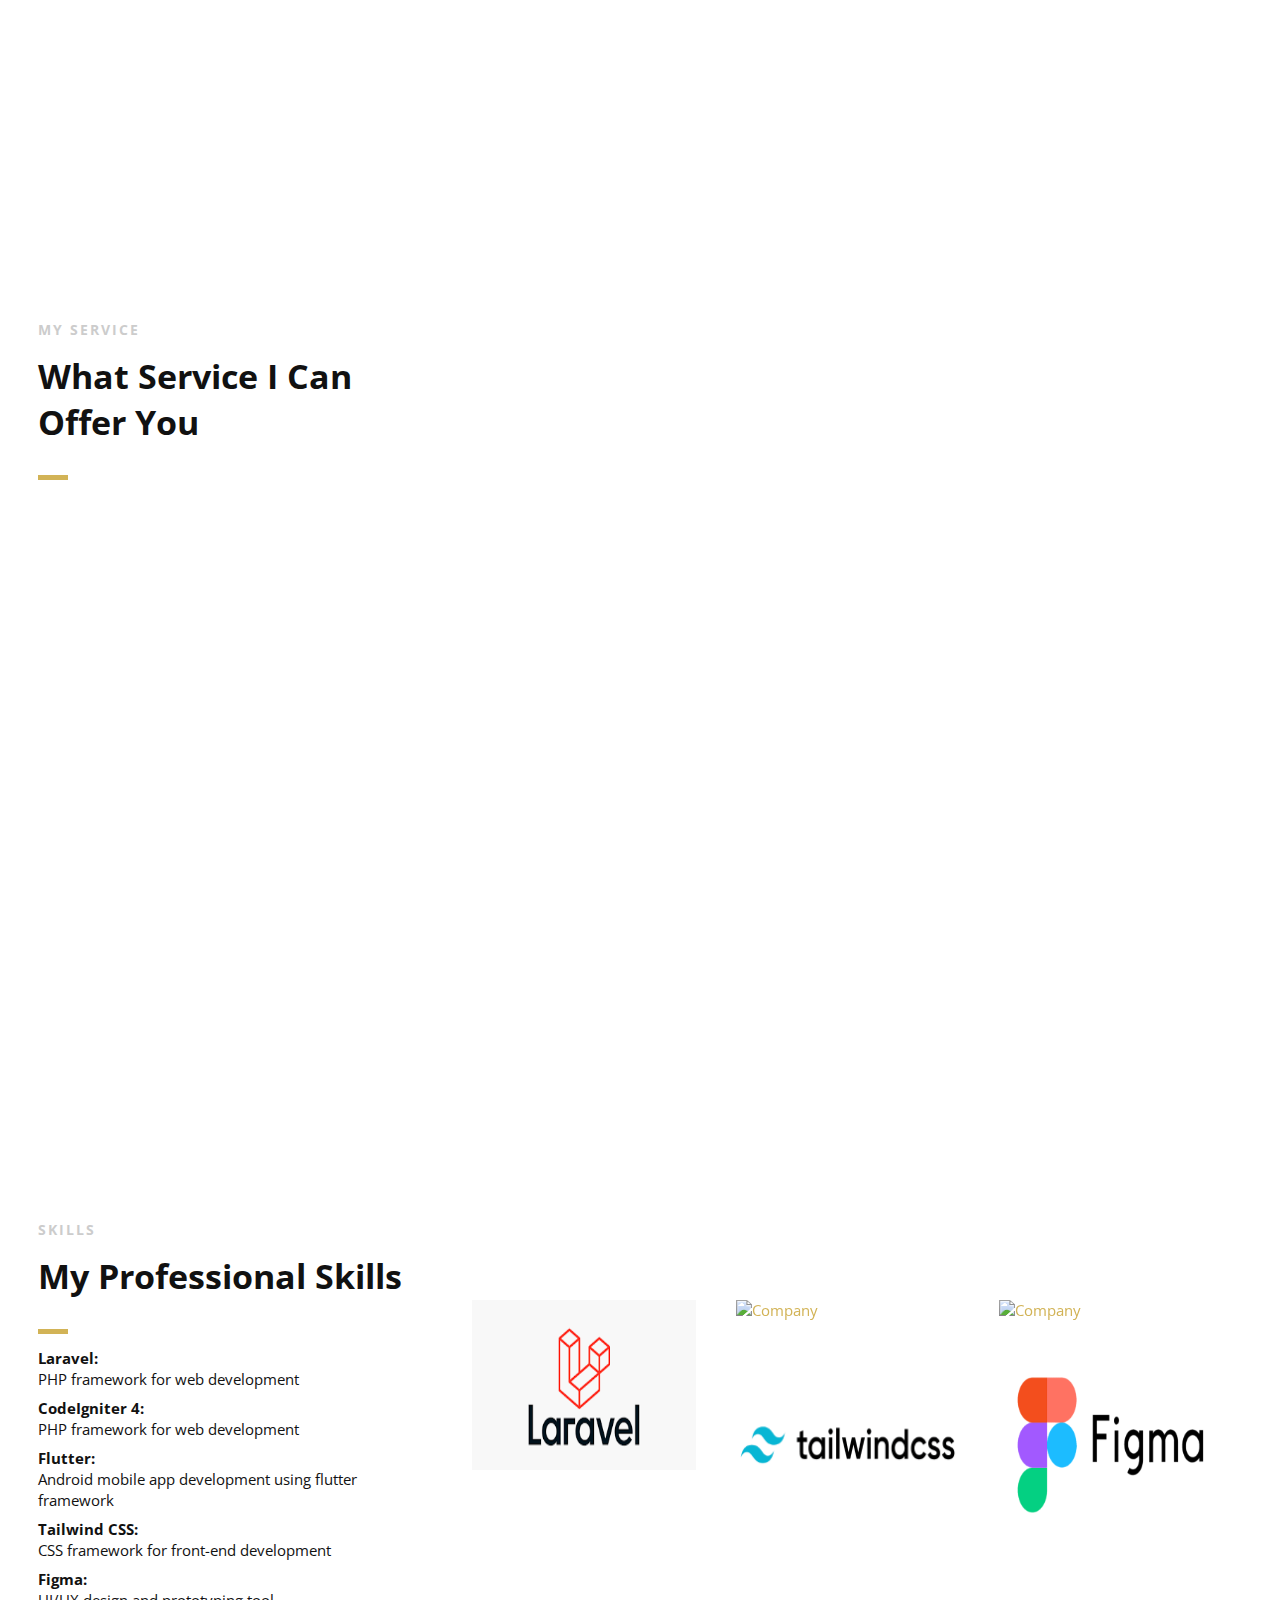
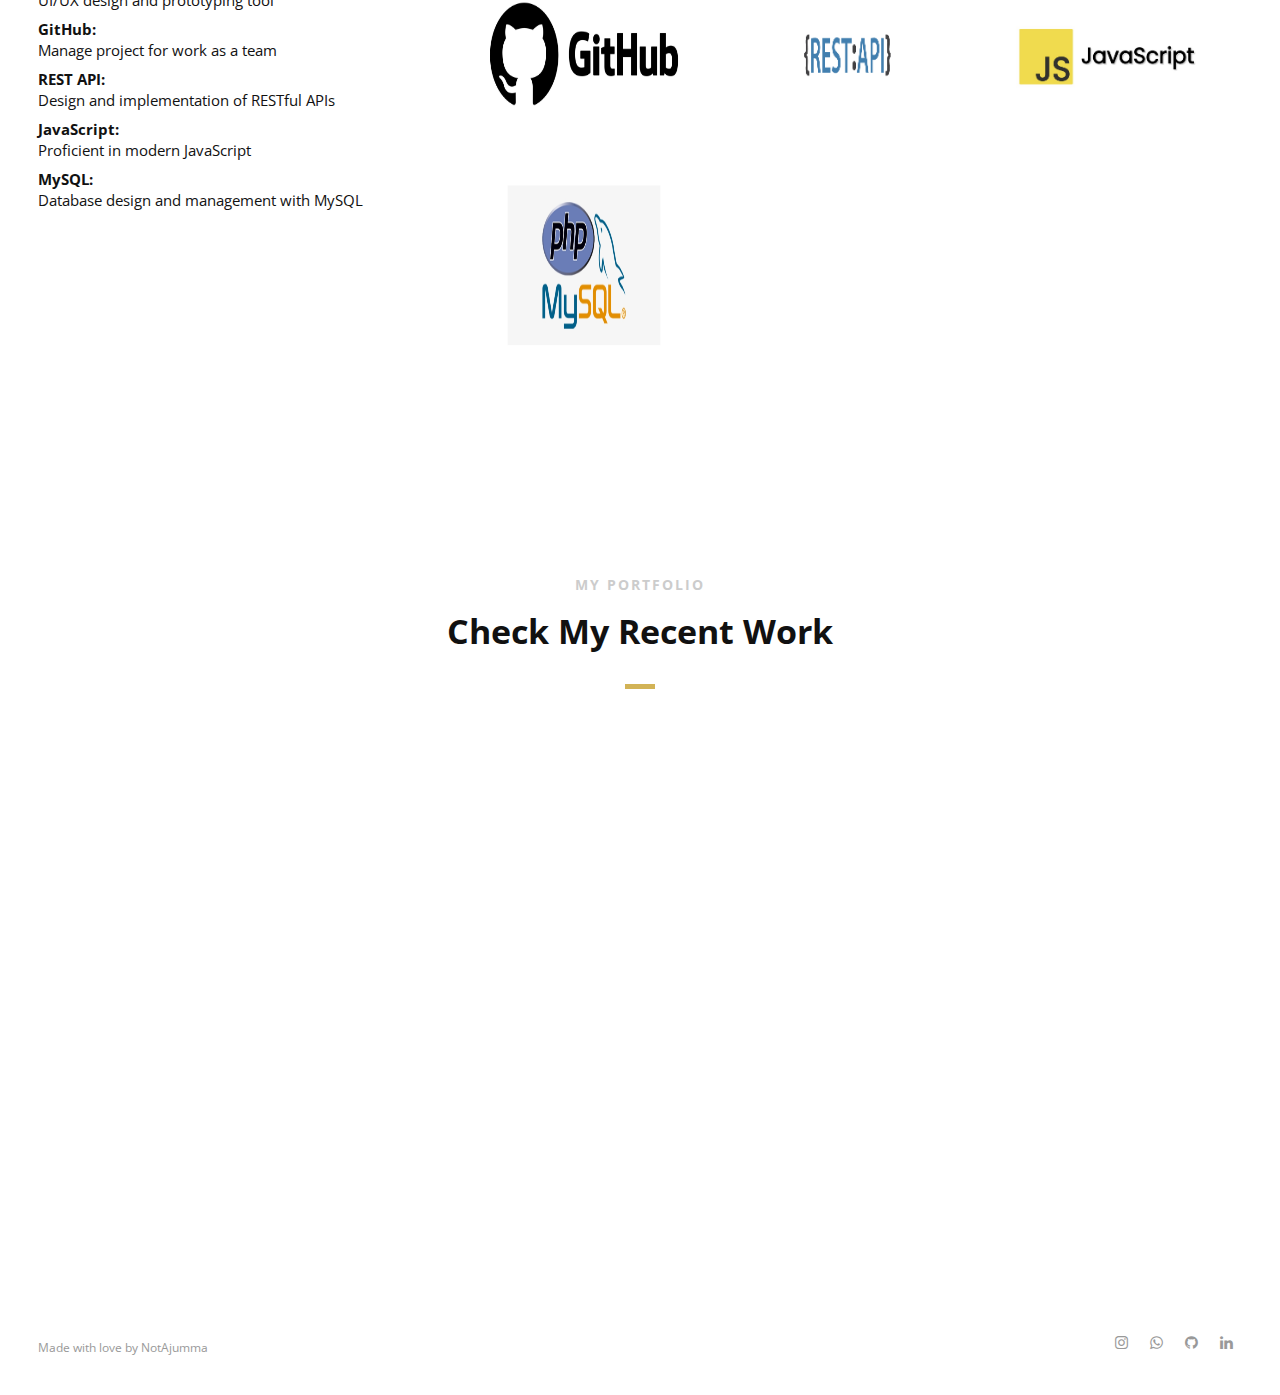
==== commit 73fb4bbc: "add skilss" ====
--- a/index.html
+++ b/index.html
@@ -481,6 +481,10 @@
                 <!-- <p class="section-subtitle"></p> -->
                 <ul class="skills-list">
                   <li>
+                    <strong>Laravel:</strong> PHP framework for web
+                    development
+                  </li>
+                  <li>
                     <strong>CodeIgniter 4:</strong> PHP framework for web
                     development
                   </li>
@@ -514,6 +518,20 @@
             </div>
 
             <div class="col-2-3">
+              <a href="#" class="col-3">
+                <img
+                  class="img-work"
+                  src="[data-uri]"
+                  alt="Company"
+                  style="height: 170px"
+                />
+                <div class="client-overlay">
+                  <span
+                    >Laravel<br />
+                    (Excellent)</span
+                  >
+                </div>
+              </a>
               <a href="#" class="col-3">
                 <img
                   class="img-work"
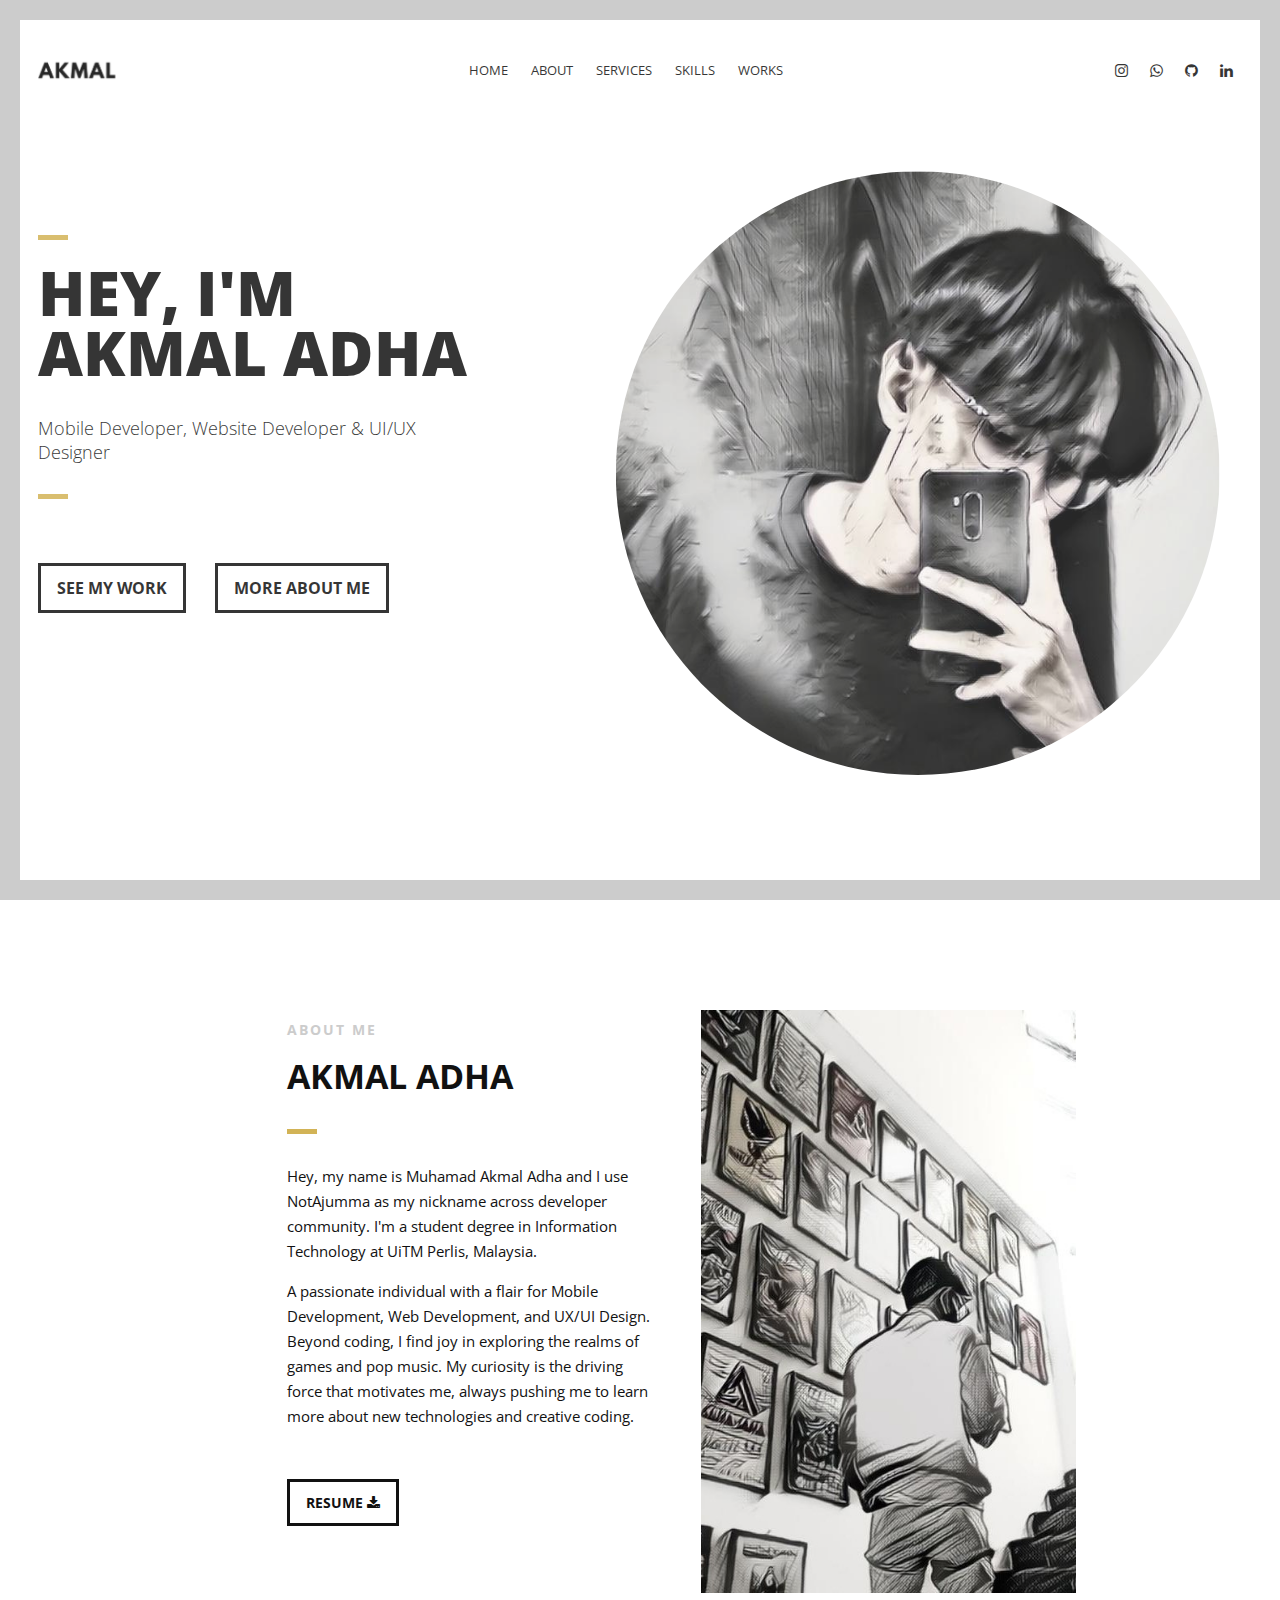
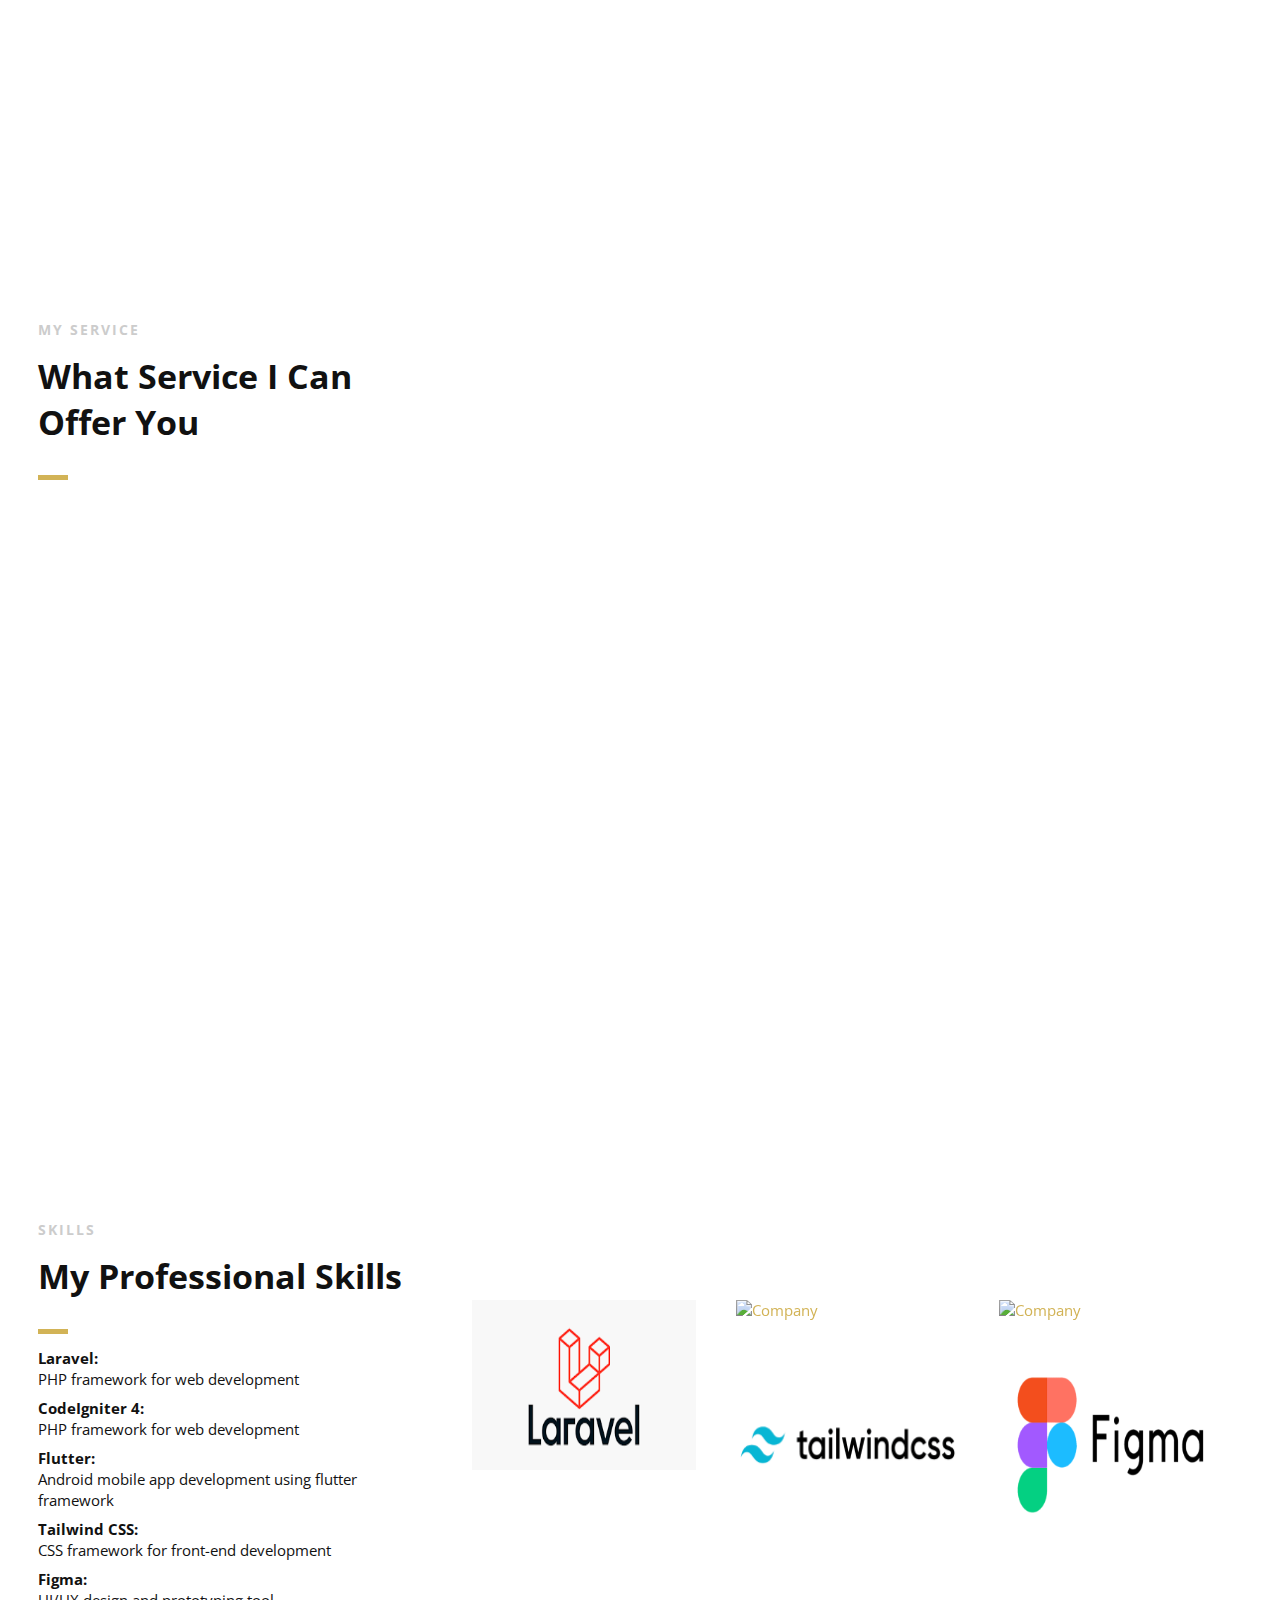
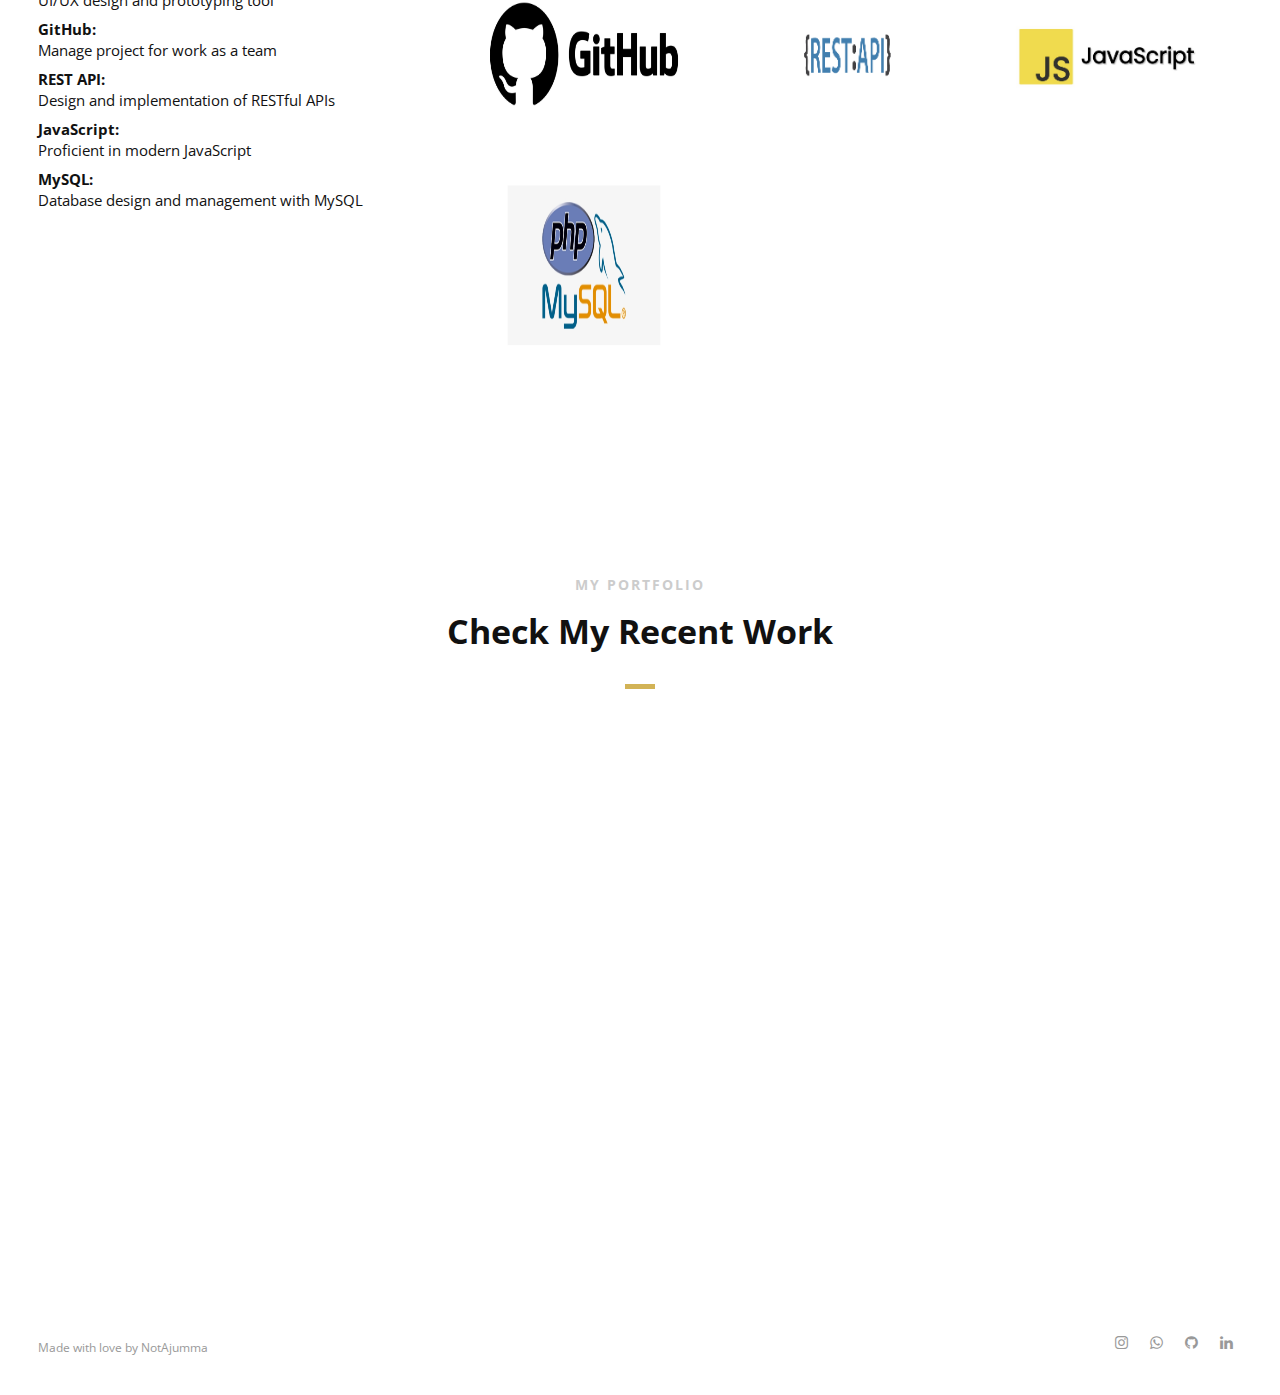
==== commit 4f530f00: "update resume" ====
--- a/index.html
+++ b/index.html
@@ -371,7 +371,7 @@
 
             <!-- Just replace the Video ID "UYJ5IjBRlW8" with the ID of your video on YouTube (Found within the URL) -->
             <a
-              href="file/Resume-MuhamadAkmalAdha.pdf"
+              href="file/Resume-MuhamadAkmalAdhabinRadzuan.pdf"
               target="_blank"
               class="button btn-heading"
             >
